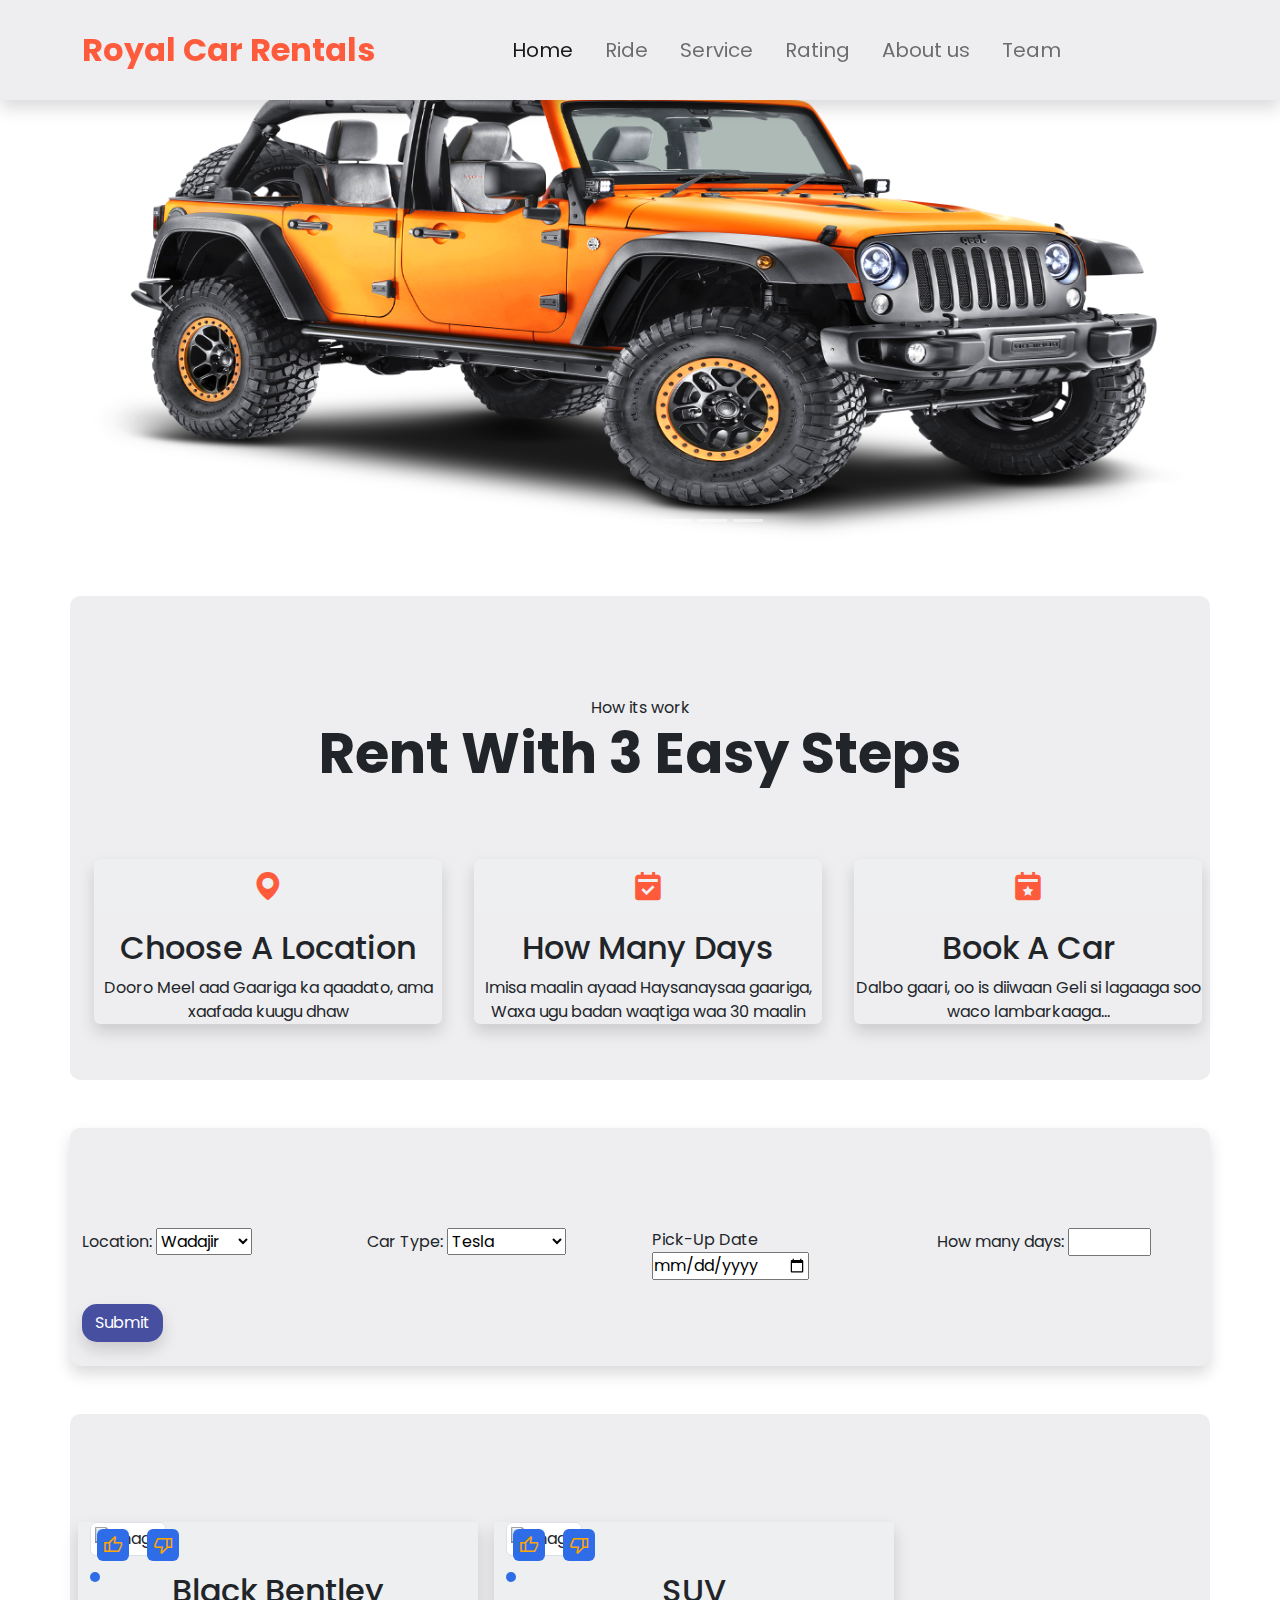
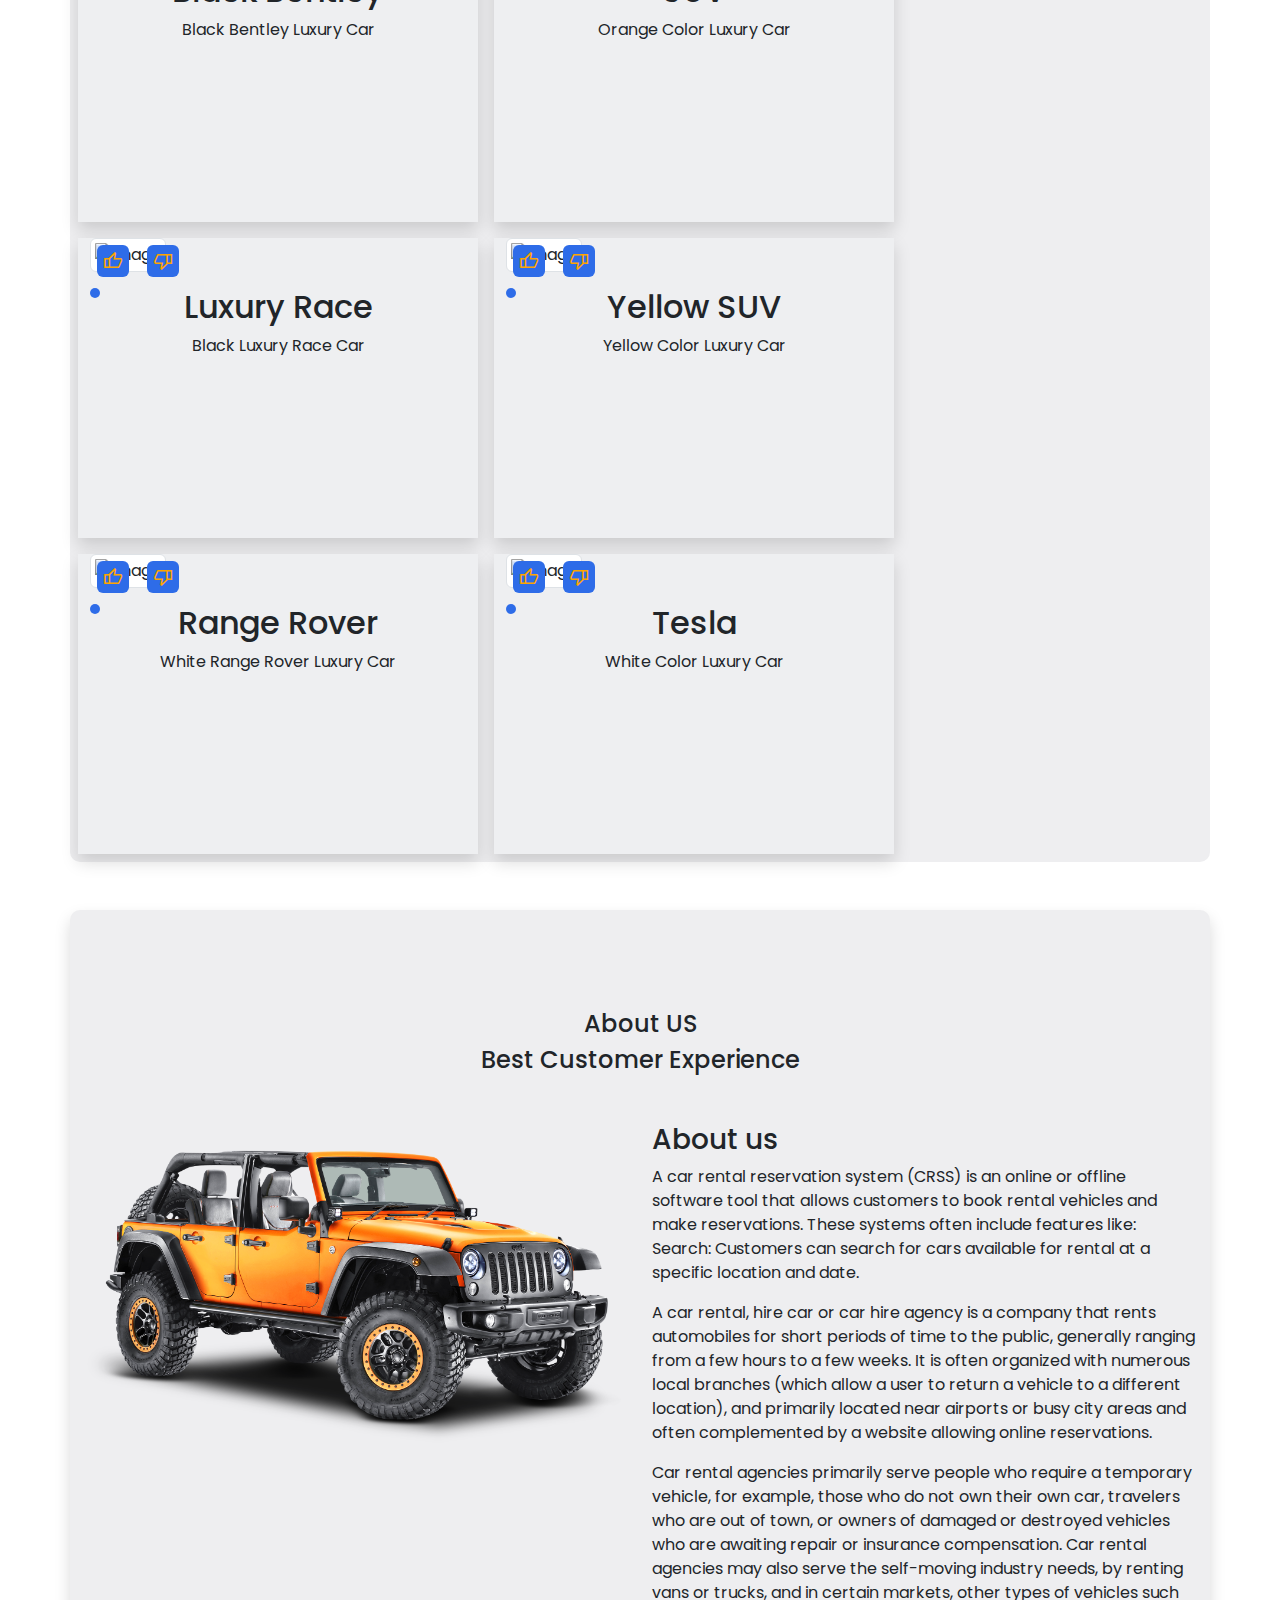
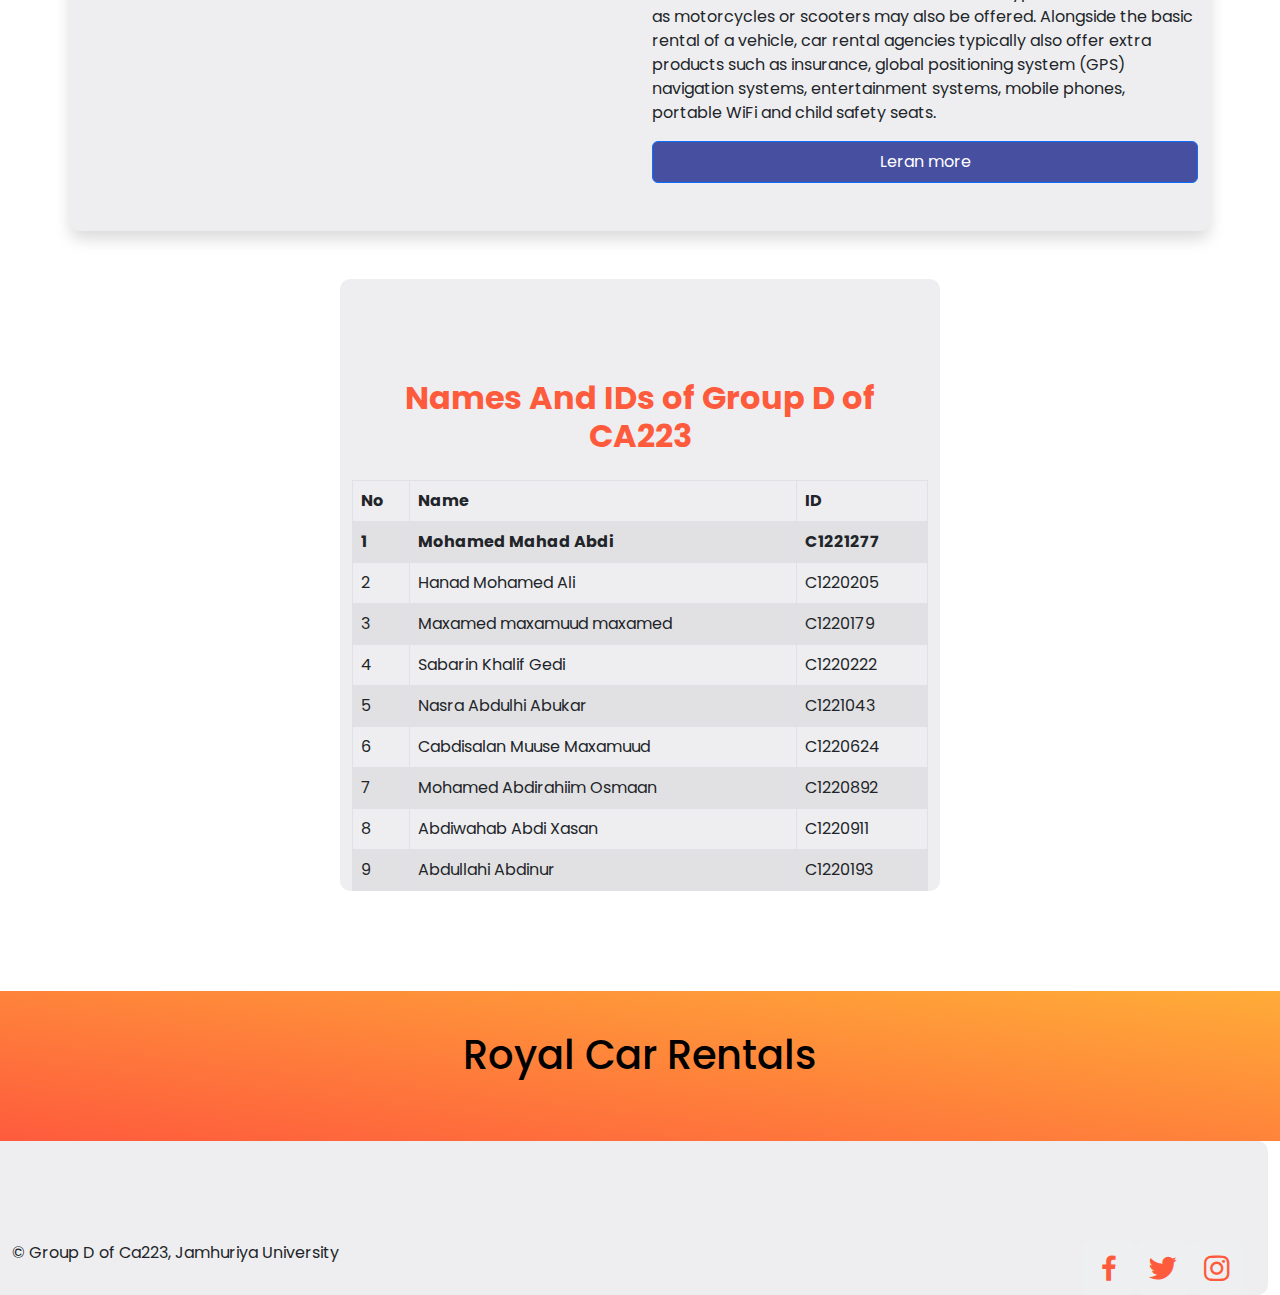
==== index.html @ be825ecb "Update index.html" ====
<!DOCTYPE html>
<html lang="en">
<head>
    <meta charset="UTF-8">
    <meta name="viewport" content="width=device-width, initial-scale=1.0">
    <link rel="stylesheet" href="bootstrap-5/css/bootstrap.min.css">
    <link rel="stylesheet"
    href="https://cdn.jsdelivr.net/npm/boxicons@latest/css/boxicons.min.css">
    <link rel="stylesheet" href="https://fonts.googleapis.com/css2?family=Material+Symbols+Outlined:opsz,wght,FILL,GRAD@20..48,100..700,0..1,-50..200" />

    <link rel="stylesheet" href="style.css">
    <script defer src="bootstrap-5/js/bootstrap.min.js"></script>
    
    <title>Car Rental</title>
 
</head>
<body>
    <!-- header -->
    <header>
    
   <!-- Navbar -->

    <nav class="navbar navbar-expand-lg bg-body-tertiary  fixed-top shadow header">
        <div class="container ">
            <!-- logo -->
          <a class="navbar-brand fs-2 logo1" href="index.html" style="font-weight:bolder;">Royal Car Rentals</a>
          <!-- Toggle Btn -->
          <button class="navbar-toggler shadow-none border-0" type="button" data-bs-toggle="offcanvas" data-bs-target="#offcanvasNavbar" aria-controls="offcanvasNavbar" aria-label="Toggle navigation">
            <span class="navbar-toggler-icon"></span>
          </button>
          <!-- Sidebar -->
          <div class="sidebar offcanvas offcanvas-end" tabindex="-1" id="offcanvasNavbar" aria-labelledby="offcanvasNavbarLabel">
            <!-- Sidebar Header -->
            <div class="offcanvas-header text-black border-bottom border-dark">
              <h5 class="offcanvas-title menue" id="offcanvasNavbarLabel">Menue</h5>
              <button type="button" class="btn-close" data-bs-dismiss="offcanvas" aria-label="Close"></button>
            </div>
            <!-- Sidebar Body -->
            <div class="offcanvas-body d-flex flex-column flex-lg-row  p-4 p-lg-0">
              <ul class="navbar-nav justify-content-center flex-grow-1 pe-3 align-item-center fs-5 navbar">
                <li class="nav-item mx-2">
                  <a class="nav-link active " aria-current="page" href="#home">Home</a>
                </li>
                <li class="nav-item mx-2">
                  <a class="nav-link" href="#ride">Ride</a>
                </li>
                <li class="nav-item mx-2">
                  <a class="nav-link" href="#service">Service</a>
                </li>
                <li class="nav-item mx-2">
                  <a class="nav-link" href="#rate">Rating</a>
                </li>
                <li class="nav-item mx-2">
                  <a class="nav-link" href="#about">About us</a>
                </li>
                <li class="nav-item mx-2">
                  <a class="nav-link" href="#team">Team</a>
                </li>
                
              </ul>
             
              
            </div>
          </div>
        </div>
      </nav>
      
    </header>

    <!-- Main section starts Here  -->

    <div class="container  mt-5 " id="home" style="margin-top: 110px;">
        <div id="carouselExampleIndicators" class="carousel slide" data-bs-ride="carousel">
            <div class="carousel-indicators">
              <button type="button" data-bs-target="#carouselExampleIndicators" data-bs-slide-to="0" class="active" aria-current="true" aria-label="Slide 1"></button>
              <button type="button" data-bs-target="#carouselExampleIndicators" data-bs-slide-to="1" aria-label="Slide 2"></button>
              <button type="button" data-bs-target="#carouselExampleIndicators" data-bs-slide-to="2" aria-label="Slide 3"></button>
              <button type="button" data-bs-target="#carouselExampleIndicators" data-bs-slide-to="3" aria-label="Slide 4"></button>
              <button type="button" data-bs-target="#carouselExampleIndicators" data-bs-slide-to="4" aria-label="Slide 5"></button>
              <button type="button" data-bs-target="#carouselExampleIndicators" data-bs-slide-to="5" aria-label="Slide 6"></button>
              <button type="button" data-bs-target="#carouselExampleIndicators" data-bs-slide-to="6" aria-label="Slide 7"></button>
            </div>
            <div class="carousel-inner">
              <div class="carousel-item active">
                <img src="about.png" class="d-block w-100 " alt="...">
              </div>
              <div class="carousel-item">
                <img src="https://images.unsplash.com/photo-1630378246381-c2f063b20084?q=80&w=2070&auto=format&fit=crop&ixlib=rb-4.0.3&ixid=M3wxMjA3fDB8MHxwaG90by1wYWdlfHx8fGVufDB8fHx8fA%3D%3D" class="d-block w-100 " alt="...">
              </div>
              <div class="carousel-item">
                <img src="https://images.pexels.com/photos/3972755/pexels-photo-3972755.jpeg?auto=compress&cs=tinysrgb&w=1260&h=750&dpr=1" class="d-block w-100" alt="...">
              </div>
              <div class="carousel-item">
                <img src="
                https://images.unsplash.com/photo-1526994656239-04ad14afd097?q=80&w=2057&auto=format&fit=crop&ixlib=rb-4.0.3&ixid=M3wxMjA3fDB8MHxwaG90by1wYWdlfHx8fGVufDB8fHx8fA%3D%3D" class="d-block w-100" alt="...">
              </div>
              <div class="carousel-item">
                <img src="
                https://images.pexels.com/photos/8641225/pexels-photo-8641225.jpeg?auto=compress&cs=tinysrgb&w=1260&h=750&dpr=1" class="d-block w-100" alt="...">
              </div>
              <div class="carousel-item">
                <img src="https://images.pexels.com/photos/116675/pexels-photo-116675.jpeg?auto=compress&cs=tinysrgb&w=1260&h=750&dpr=1" class="d-block w-100" alt="...">
              </div>
              <div class="carousel-item">
                <img src="https://images.pexels.com/photos/10566940/pexels-photo-10566940.jpeg?auto=compress&cs=tinysrgb&w=1260&h=750&dpr=1
                " class="d-block w-100" alt="...">
              </div>
            </div>
            <button class="carousel-control-prev" type="button" data-bs-target="#carouselExampleIndicators" data-bs-slide="prev">
              <span class="carousel-control-prev-icon" aria-hidden="true"></span>
              <span class="visually-hidden">Previous</span>
            </button>
            <button class="carousel-control-next" type="button" data-bs-target="#carouselExampleIndicators" data-bs-slide="next">
              <span class="carousel-control-next-icon" aria-hidden="true"></span>
              <span class="visually-hidden">Next</span>
            </button>
          </div>
    </div>

    <!-- info about renting  -->

    <div class="container container1 mt-5" id="ride">
    
        <div class="text-center"  >
            <span>How its work</span>
            <h1 class="fw-bold display-4">Rent With 3 Easy Steps</h1>
        </div>
        <div class="row mt-5 justify-content-center">
        
            <div class="box col-12 col-sm-12 col-lg-4 mb-4 p-3 ">
                <div class="small-box w-100 rounded shadow m-2">
                <i class='bx bxs-map d-flex justify-content-center mb-3 '></i>
                <h2 class="text-center">Choose A Location</h2>
                <p class="text-center">Dooro Meel aad Gaariga ka qaadato, ama xaafada kuugu dhaw</p>
            </div>
            </div>
    
            <div class="box col-12 col-sm-12 col-lg-4 mb-4 p-3 ">
                <div class="small-box w-100 rounded shadow m-2">
                <i class='bx bxs-calendar-check d-flex justify-content-center mb-3' ></i>
                <h2 class="text-center">How Many Days</h2>
                <p class="text-center">Imisa maalin ayaad Haysanaysaa gaariga, Waxa ugu badan waqtiga waa 30 maalin</p>
            </div>
            </div>
    
            <div class="box col-12 col-sm-12 col-lg-4 mb-4 p-3 ">
                <div class="small-box w-100  rounded shadow m-2">
                <i class='bx bxs-calendar-star d-flex justify-content-center mb-3' ></i>
                <h2 class="text-center">Book A Car</h2>
                <p class="text-center">Dalbo gaari, oo is diiwaan Geli si lagaaga  soo waco lambarkaaga...</p>
            </div>
            </div>
        
    </div>
    </div>
    

    
    <!-- Car renting form  -->
    <div class="container container1 mt-5 shadow" id="service">
        <form id="rentingForm" action="">
          <div class="row">
            <div class="input-box col-12 col-sm-6 col-lg-3">
              <label for="address">Location:</label>
              <select id="address" name="address">
                <option value="Wadajir">Wadajir</option>
                <option value="Km4">Km4</option>
                <option value="Hodan">Hodan</option>
                <option value="Airport">Airport</option>
                <option value="Ceelasha">Ceelasha</option>
              </select>
            </div>
            <div class="input-box col-12 col-sm-6 col-lg-3">
              <label for="cars">Car Type:</label>
              <select id="cars" name="cars">
                <option value="Tesla">Tesla</option>
                <option value="Lamborghini">Lamborghini</option>
                <option value="Bentley">Bentley</option>
                <option value="Ferrari">Ferrari</option>
                <option value="Noha">Noha</option>
              </select>
            </div>
            <div class="input-box col-12 col-sm-6 col-lg-3">
              <span>Pick-Up Date</span>
              <input type="date" id="pickup-date" name="pickup-date" required>
            </div>
            <div class="input-box col-12 col-sm-6 col-lg-3">
              <span>How many days: </span>
              <input type="number" id="quantity" name="quantity" min="1" max="30" step="1" pattern="\d+">
            </div>
          </div>
          <input type="submit" value="Submit" class="btn btn2 mt-4 mb-4 ms-auto shadow ">
          <p id="result" class="text-success" style="font-weight: bold;"></p>
        </form>
      </div>




      <!-- Rating Section starts Here !!  -->

      <div class="container container1 mt-5" id="rate">
        <div class="row">
          <div class="col-12 col-sm-12 col-lg-4 shadow m-2" style="background-color: #eeeff1;; width: 400px; height: 300px;">
            <div class="custom-box">
                <div class="position-absolute">
                <button class="btn btn4 material-symbols-outlined like" style="background-color:#2e6ce8; color: orange; font-size: 20px; padding: 5px;" id="like"> thumb_up</button>
                <button class="btn btn5 material-symbols-outlined  unlike" style="background-color:#2e6ce8; color: orange; font-size: 20px; padding: 5px;" id="unlike">thumb_down</button>
                </div>
              <img src="https://images.unsplash.com/photo-1630378246381-c2f063b20084?q=80&w=2070&auto=format&fit=crop&ixlib=rb-4.0.3&ixid=M3wxMjA3fDB8MHxwaG90by1wYWdlfHx8fGVufDB8fHx8fA%3D%3D" alt="Image" class="img-thumbnail" style="width: 100%; height: 200px">
              <div class="custom-box-content">
                <i class='position-absolute rounded countLabel' id="countLabel" style="background-color: #2e6ce8; color: white;  font-weight: 500; padding: 5px;"></i>
                <h4 class="text-center mt-3 fs-2">Black Bentley</h4>
                <p class="text-center">Black Bentley Luxury Car</p>
              </div>
              
            </div>
          </div>
          
          <div class="col-12 col-sm-12 col-lg-4 shadow m-2" style="background-color: #eeeff1;; width: 400px; height: 300px;">
            <div class="custom-box">
                <div class="position-absolute">
                    <button class="btn btn4 material-symbols-outlined like" style="background-color:#2e6ce8; color: orange; font-size: 20px; padding: 5px;" id="like"> thumb_up</button>
                    <button class="btn btn5 material-symbols-outlined unlike " style="background-color:#2e6ce8; color: orange; font-size: 20px; padding: 5px;" id="unlike">thumb_down</button>
                    </div>
                  <img src="https://images.unsplash.com/photo-1526994656239-04ad14afd097?q=80&w=2057&auto=format&fit=crop&ixlib=rb-4.0.3&ixid=M3wxMjA3fDB8MHxwaG90by1wYWdlfHx8fGVufDB8fHx8fA%3D%3D" alt="Image" class="img-thumbnail" style="width: 100%; height: 200px">
                  <div class="custom-box-content">
                    <i class='position-absolute rounded countLabel' id="countLabel" style="background-color: #2e6ce8; color: white;  font-weight: 500; padding: 5px;"></i>
                <h4 class="text-center mt-3 fs-2">SUV</h4>
                <p class="text-center">Orange Color Luxury Car</p>
              </div>
              
            </div>
          </div>
          
          <div class="col-12 col-sm-12 col-lg-4 shadow m-2" style="background-color: #eeeff1;; width: 400px; height: 300px;">
            <div class="custom-box">
                <div class="position-absolute">
                    <button class="btn btn4 material-symbols-outlined like" style="background-color:#2e6ce8; color: orange; font-size: 20px; padding: 5px;" id="like"> thumb_up</button>
                    <button class="btn btn5 material-symbols-outlined  unlike" style="background-color:#2e6ce8; color: orange; font-size: 20px; padding: 5px;" id="unlike">thumb_down</button>
                    </div>
                  <img src="https://images.unsplash.com/photo-1551214645-971c65f066b1?q=80&w=2010&auto=format&fit=crop&ixlib=rb-4.0.3&ixid=M3wxMjA3fDB8MHxwaG90by1wYWdlfHx8fGVufDB8fHx8fA%3D%3D" alt="Image" class="img-thumbnail" style="width: 100%; height: 200px">
                  <div class="custom-box-content">
                    <i class='position-absolute rounded countLabel' id="countLabel" style="background-color: #2e6ce8; color: white;  font-weight: 500; padding: 5px;"></i>
                <h4 class="text-center mt-3 fs-2">Luxury Race </h4>
                <p class="text-center">Black Luxury Race Car</p>
              </div>
              
            </div>
          </div>
          
          <div class="col-12 col-sm-12 col-lg-4 shadow m-2" style="background-color: #eeeff1;; width: 400px; height: 300px;">
            <div class="custom-box">
                <div class="position-absolute">
                    <button class="btn btn4 material-symbols-outlined like" style="background-color:#2e6ce8; color: orange; font-size: 20px; padding: 5px;" id="like"> thumb_up</button>
                    <button class="btn btn5 material-symbols-outlined  unlike" style="background-color:#2e6ce8; color: orange; font-size: 20px; padding: 5px;" id="unlike">thumb_down</button>
                    </div>
                  <img src="https://images.pexels.com/photos/10566940/pexels-photo-10566940.jpeg?auto=compress&cs=tinysrgb&w=1260&h=750&dpr=1" alt="Image" class="img-thumbnail" style="width: 100%; height: 200px">
                  <div class="custom-box-content">
                    <i class='position-absolute rounded countLabel' id="countLabel" style="background-color: #2e6ce8; color: white;  font-weight: 500; padding: 5px;"></i>
                <h4 class="text-center mt-3 fs-2">Yellow SUV</h4>
                <p class="text-center">Yellow Color Luxury Car</p>
              </div>
              
            </div>
          </div>
          
          <div class="col-12 col-sm-12 col-lg-4 shadow m-2" style="background-color: #eeeff1;; width: 400px; height: 300px;">
            <div class="custom-box">
                <div class="position-absolute">
                    <button class="btn btn4 material-symbols-outlined like" style="background-color:#2e6ce8; color: orange; font-size: 20px; padding: 5px;" id="like"> thumb_up</button>
                    <button class="btn btn5 material-symbols-outlined  unlike" style="background-color:#2e6ce8; color: orange; font-size: 20px; padding: 5px;" id="unlike">thumb_down</button>
                    </div>
                  <img src="https://images.unsplash.com/photo-1555941543-638fbc21f131?q=80&w=2070&auto=format&fit=crop&ixlib=rb-4.0.3&ixid=M3wxMjA3fDB8MHxwaG90by1wYWdlfHx8fGVufDB8fHx8fA%3D%3D" alt="Image" class="img-thumbnail" style="width: 100%; height: 200px">
                  <div class="custom-box-content">
                    <i class='position-absolute rounded countLabel' id="countLabel" style="background-color: #2e6ce8; color: white;  font-weight: 500; padding: 5px;"></i>
                <h4 class="text-center mt-3 fs-2">Range Rover</h4>
                <p class="text-center">White Range Rover Luxury Car</p>
              </div>
              
            </div>
          </div>
          
          <div class="col-12 col-sm-12 col-lg-4 shadow m-2" style="background-color: #eeeff1;; width: 400px; height: 300px;">
            <div class="custom-box">
                <div class="position-absolute">
                    <button class="btn btn4 material-symbols-outlined like" style="background-color:#2e6ce8; color: orange; font-size: 20px; padding: 5px;" id="like"> thumb_up</button>
                    <button class="btn btn5 material-symbols-outlined  unlike" style="background-color:#2e6ce8; color: orange; font-size: 20px; padding: 5px;" id="unlike">thumb_down</button>
                    </div>
                  <img src="https://images.unsplash.com/photo-1617788138017-80ad40651399?q=80&w=2070&auto=format&fit=crop&ixlib=rb-4.0.3&ixid=M3wxMjA3fDB8MHxwaG90by1wYWdlfHx8fGVufDB8fHx8fA%3D%3D" alt="Image" class="img-thumbnail" style="width: 100%; height: 200px">
                  <div class="custom-box-content">
                    <i class='position-absolute rounded countLabel' id="countLabel" style="background-color: #2e6ce8; color: white;  font-weight: 500; padding: 5px;"></i>
                <h4 class="text-center mt-3 fs-2">Tesla</h4>
                <p class="text-center">White Color Luxury Car</p>
              </div>
              
            </div>
          </div>
          
             
          <!-- Add more boxes here as needed -->
        </div>
      </div>





      <!-- About us Royal company info starts here  -->

      <div class="container container1 shadow pb-5 mt-5" id="about">
        <div class="custom-box">
            <h4 class="h4 d-flex justify-content-center">About US</h4>
            <h4 class="h4big d-flex justify-content-center mb-5">Best Customer Experience</h4>
            <div class="row mt-5">
                <div class="col-12 col-sm-6 col-lg-6">
                    <img src="about.png" alt="" class="img-fluid">
    
    
                </div>
                <div class="col-12 col-lg-6 col-sm-6">
                    <h3 class="h3">About us </h3>
                    <p>A car rental reservation system (CRSS) is an online or offline software tool that allows customers to book rental vehicles and make reservations. These systems often include features like: Search: Customers can search for cars available for rental at a specific location and date.</p>
                    <p>A car rental, hire car or car hire agency is a company that rents automobiles for short periods of time to the public, generally ranging from a few hours to a few weeks. It is often organized with numerous local branches (which allow a user to return a vehicle to a different location), and primarily located near airports or busy city areas and often complemented by a website allowing online reservations.</p>
                    <p>Car rental agencies primarily serve people who require a temporary vehicle, for example, those who do not own their own car, travelers who are out of town, or owners of damaged or destroyed vehicles who are awaiting repair or insurance compensation. Car rental agencies may also serve the self-moving industry needs, by renting vans or trucks, and in certain markets, other types of vehicles such as motorcycles or scooters may also be offered.
                        
                        Alongside the basic rental of a vehicle, car rental agencies typically also offer extra products such as insurance, global positioning system (GPS) navigation systems, entertainment systems, mobile phones, portable WiFi and child safety seats.</p>
                    
                    <a href="#home" class="nav-link btn btn-primary py-2 px-1 learnMore" >Leran more</a>
    
                </div>
            </div>
        </div>
       </div>






  <!-- Group D info Starts Here  -->

  <div class="container table-container mt-5 container1" id="team">
    <h2 class="text-center mb-4 h2">Names And IDs of Group D of CA223</h2>
    <table class="table table-bordered table-striped">
      <thead>
        <tr>
          <th>No</th>
          <th>Name</th>
          <th>ID</th>
        </tr>
      </thead>
      <tbody>
        <tr class="leader">
          <td>1</td>
          <td >Mohamed Mahad Abdi</td>
          <td >C1221277</td>
        </tr>
        <tr>
          <td>2</td>
          <td>Hanad Mohamed Ali </td>
          <td>C1220205</td>
        </tr>
        <tr>
          <td>3</td>
          <td>Maxamed maxamuud maxamed</td>
          <td>C1220179</td>
        </tr>
        <tr>
          <td>4</td>
          <td>Sabarin Khalif Gedi </td>
          <td>C1220222</td>
        </tr>
        <tr>
          <td>5</td>
          <td>Nasra Abdulhi Abukar </td>
          <td>C1221043</td>
        </tr>
        <tr>
          <td>6</td>
          <td>Cabdisalan Muuse Maxamuud </td>
          <td>C1220624</td>
        </tr>
        <tr>
          <td>7</td>
          <td>Mohamed Abdirahiim Osmaan </td>
          <td>C1220892</td>
        </tr>
        <tr>
          <td>8</td>
          <td>Abdiwahab Abdi Xasan </td>
          <td>C1220911</td>
        </tr>
        <tr>
          <td>9</td>
          <td>Abdullahi Abdinur</td>
          <td>C1220193</td>
        </tr>
      </tbody>
    </table>
  </div>






  
        <!-- NewsLetter -->
        <section class="container-fluid newsletter col-12 col-sm-12 col-lg-12">
            <h1 class="h1 text-center text-black">Royal Car Rentals</h1>
        
          </section>
          <div class="copyright container-fluid container1 row">
            <p class="col-6 col-lg-6 col-sm-6"> &copy  Group D of Ca223, Jamhuriya University</p>
            <div class="social d-flex justify-content-end col-6 col-lg-6 col-sm-6">
                <a href="#"><i class='bx bxl-facebook socialIcon'></i></a>
                <a href="#"><i class='bx bxl-twitter socialIcon'></i></a>
                <a href="#"><i class='bx bxl-instagram socialIcon'></i></a>
            </div>
          </div>

      <!-- External Javascript Starts Here  -->

      <script defer src="script.js"></script>



</body>
</html>
---- style.css ----
/* google fonts */
@import url('https://fonts.googleapis.com/css2?family=Poppins:ital,wght@0,200;0,300;1,200;1,400&display=swap');
*{
    margin: 0;
    padding: 0;
    box-sizing: border-box;
    scroll-padding-top: 2rem;
    scroll-behavior: smooth;
    list-style: none;
    text-decoration: none;
    font-family: 'Poppins', sans-serif;
}
:root{
    --main-color:#fe5b3d;
    --second-color:#ffac38;
    --text-color:#444;
    --gradient:linear-gradient( #fe5b3d, #ffac38);
}
/* custom scroll bar */
html::-webkit-scrollbar{
    width: 0.5rem;
}
html::-webkit-scrollbar-track{
    background-color: transparent;
}
html::-webkit-scrollbar-thumb{
    background:var(--main-color);
    border-radius: 5rem;
}

.header {
    background: #eeeef0;
    height: 100px;
}
.custom-image{
    width: 50px;
            
}
.nav-link::after{
    content: "";
    width: 0;
    height: 3px;
    background: var(--gradient);
    position: absolute;
    bottom: -4px;
    left: 0;
    transition: 0.5s;
}
.nav-link:hover{
    background-color: var(--second-color);
    border-radius: 7px;
    transition: 1s;
}
.title {
    color: var(--text-color);
    text-decoration: solid;
    

}
.logo1, .menue{
    color: var(--main-color);
}
.login,.btn1{
    background-color:  #eeeef0;

}
.login:hover {
    background-color: var(--second-color);
    transition: 1s;

}
.btn2:hover {
    background-color: var(--main-color);
    color: white;
    font-weight: 700;
    transition: 0.4s;
    border: #474fa0 3.5px solid;



}
.btn2 {
    background-color: #474fa0;
    color: white;
    border-radius: 15px;
}
.btn1 {
    background-color: var(--second-color);
}
.btn3 {
    background-color: #474fa0;
    color: white;
    border-radius: 15px;
}
.btn3:hover{
    background-color: #474fa0;
    color: white;
    font-weight: 700;
    border: var(--main-color) 3px solid;
    transition: 0.3s;
}
.d-block {
    height:500px;
    width: 100%;
}

.container1 {
    background-color:#eeeef0;
 
    border-radius: 10px;
    padding-top: 100px;
}
.bx{
    font-size: 34px;
    padding: 10px;
    background: #eeeff1;
    border-radius: 0.5rem;
    color: var(--main-color);
}

.countLabel {
    background-color: #474fa0;
}

.like:hover{
    font-weight: 800;
    transition: 0.3s;
    font-size: 30px;
    margin-bottom: 3px;
    margin-left: 4px;

}
.like, .unlike {
    background-color: #474fa0;
    color: var(--main-color);
    margin: 7px;
}

.unlike:hover{
    font-weight: 800;
    transition: 0.3s;
    font-size: 30px;
    margin-bottom: 3px;
    margin-left: 4px;
}


.container2 {
    margin:200px;
    size: 500px;
}

.learnMore {
    background-color: #474fa0;
    color: white;
}
.learnMore:hover{
    font-weight: bold;
    color: white;
    background-color: var(--main-color);
}



.newsletter{
    background: linear-gradient(to top right, #fe5b3d, #ffac38);
    height: 150px;
}

.h1{
    margin-top: 100px;
    padding-top: 40px;
}



table {
    margin-top: 20px;
  }
  table tr:hover{
      background-color: orange;
      color: white;
  }
  table th:hover{
      background-color: orange;
      color: white;
  }

  th {
    background-color: #f8f9fa;
    font-weight: bold;
  }

  td {
    background-color: #ffffff;
  }

  .table-container {
    max-width: 600px;
    margin: 0 auto;
  }

  .socialIcon:hover {
    background-color: var(--text-color);
  }

  .leader {
    font-weight: bold;
  }
  .h2{
    color: var(--main-color);
    font-weight: bolder;
  }
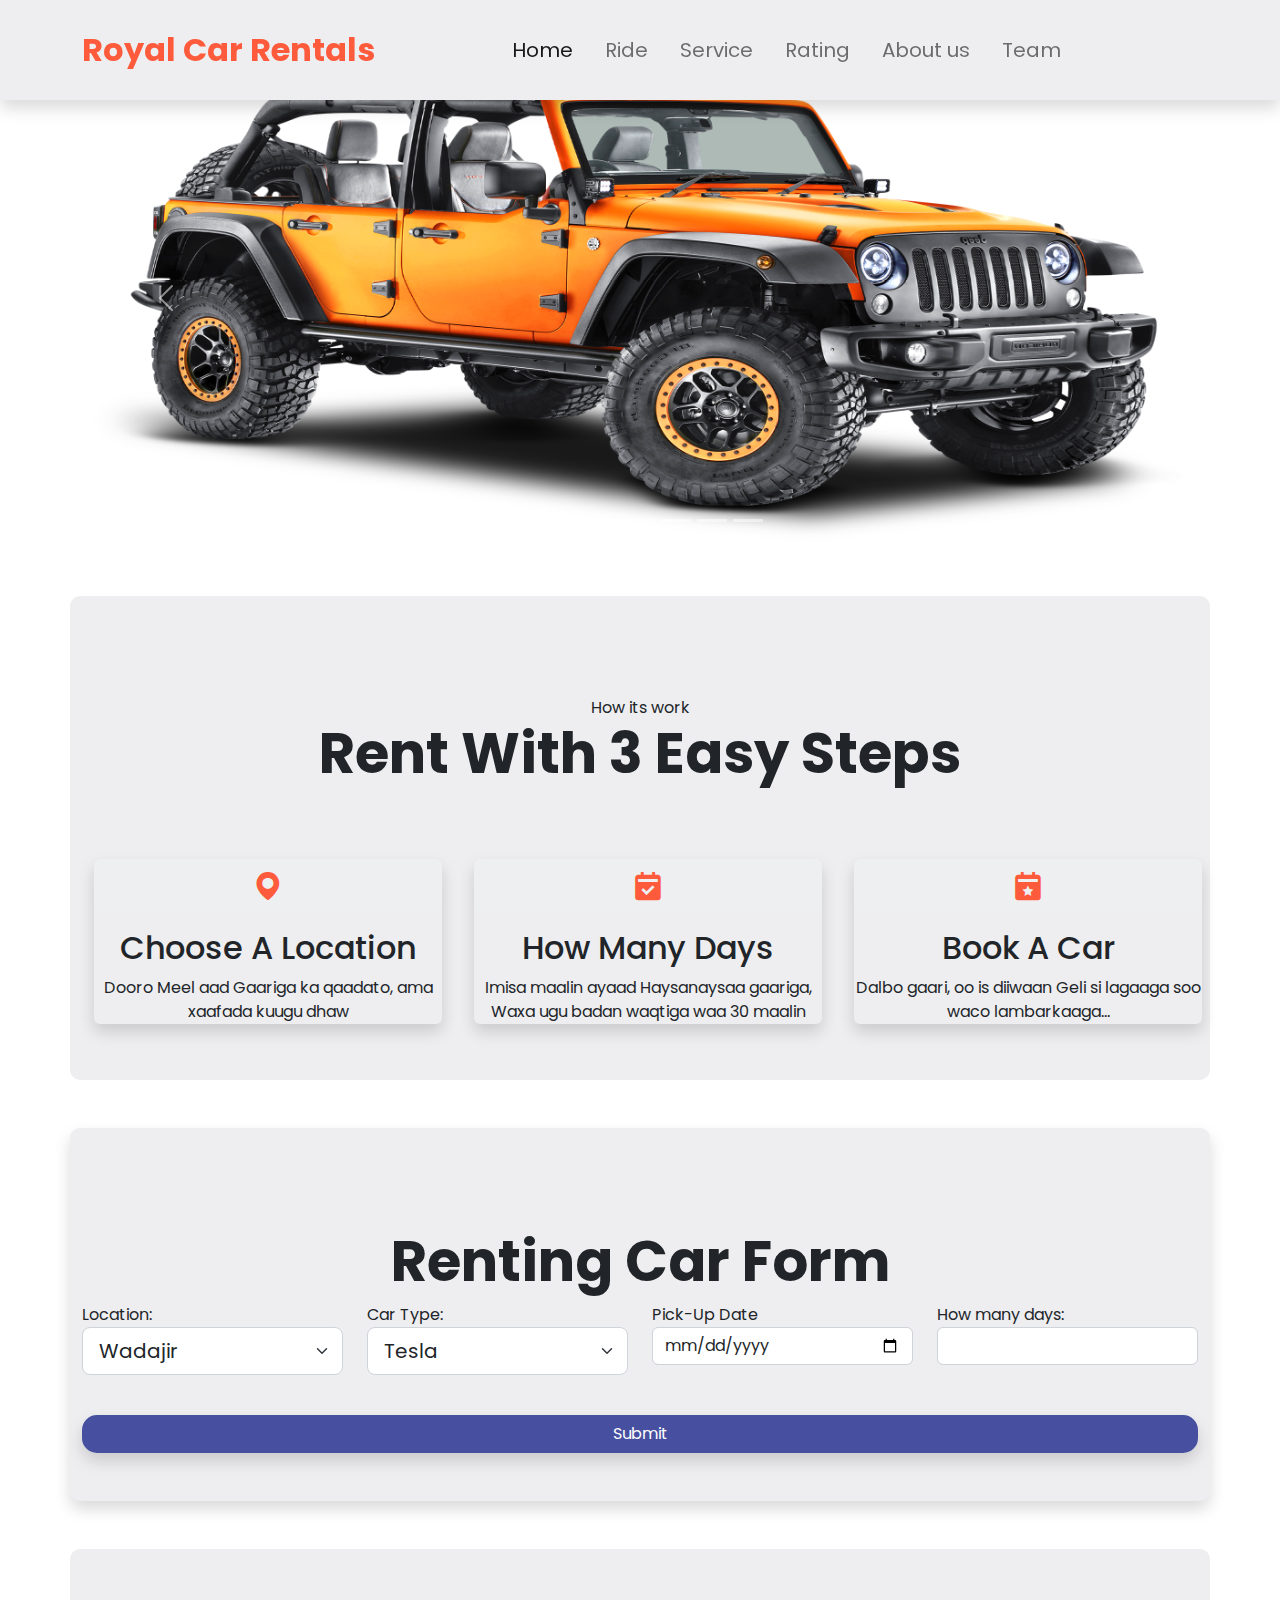
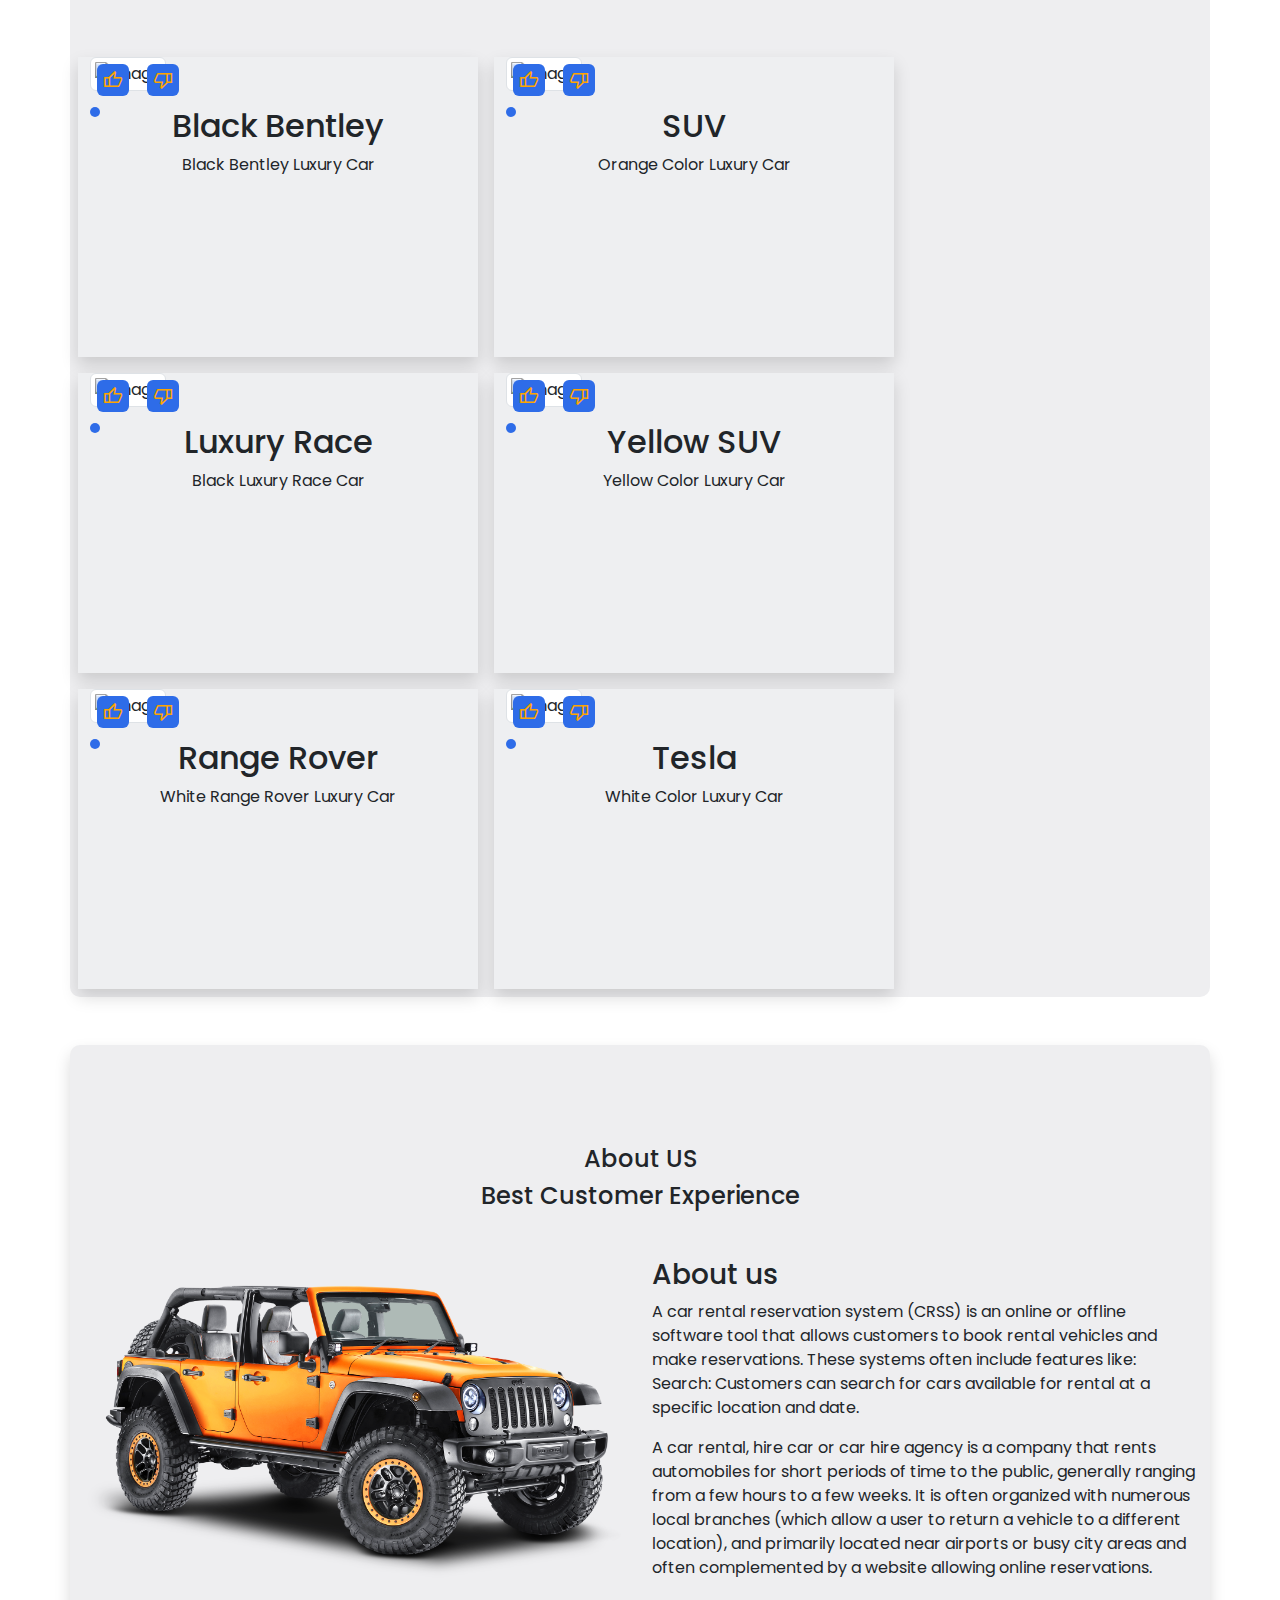
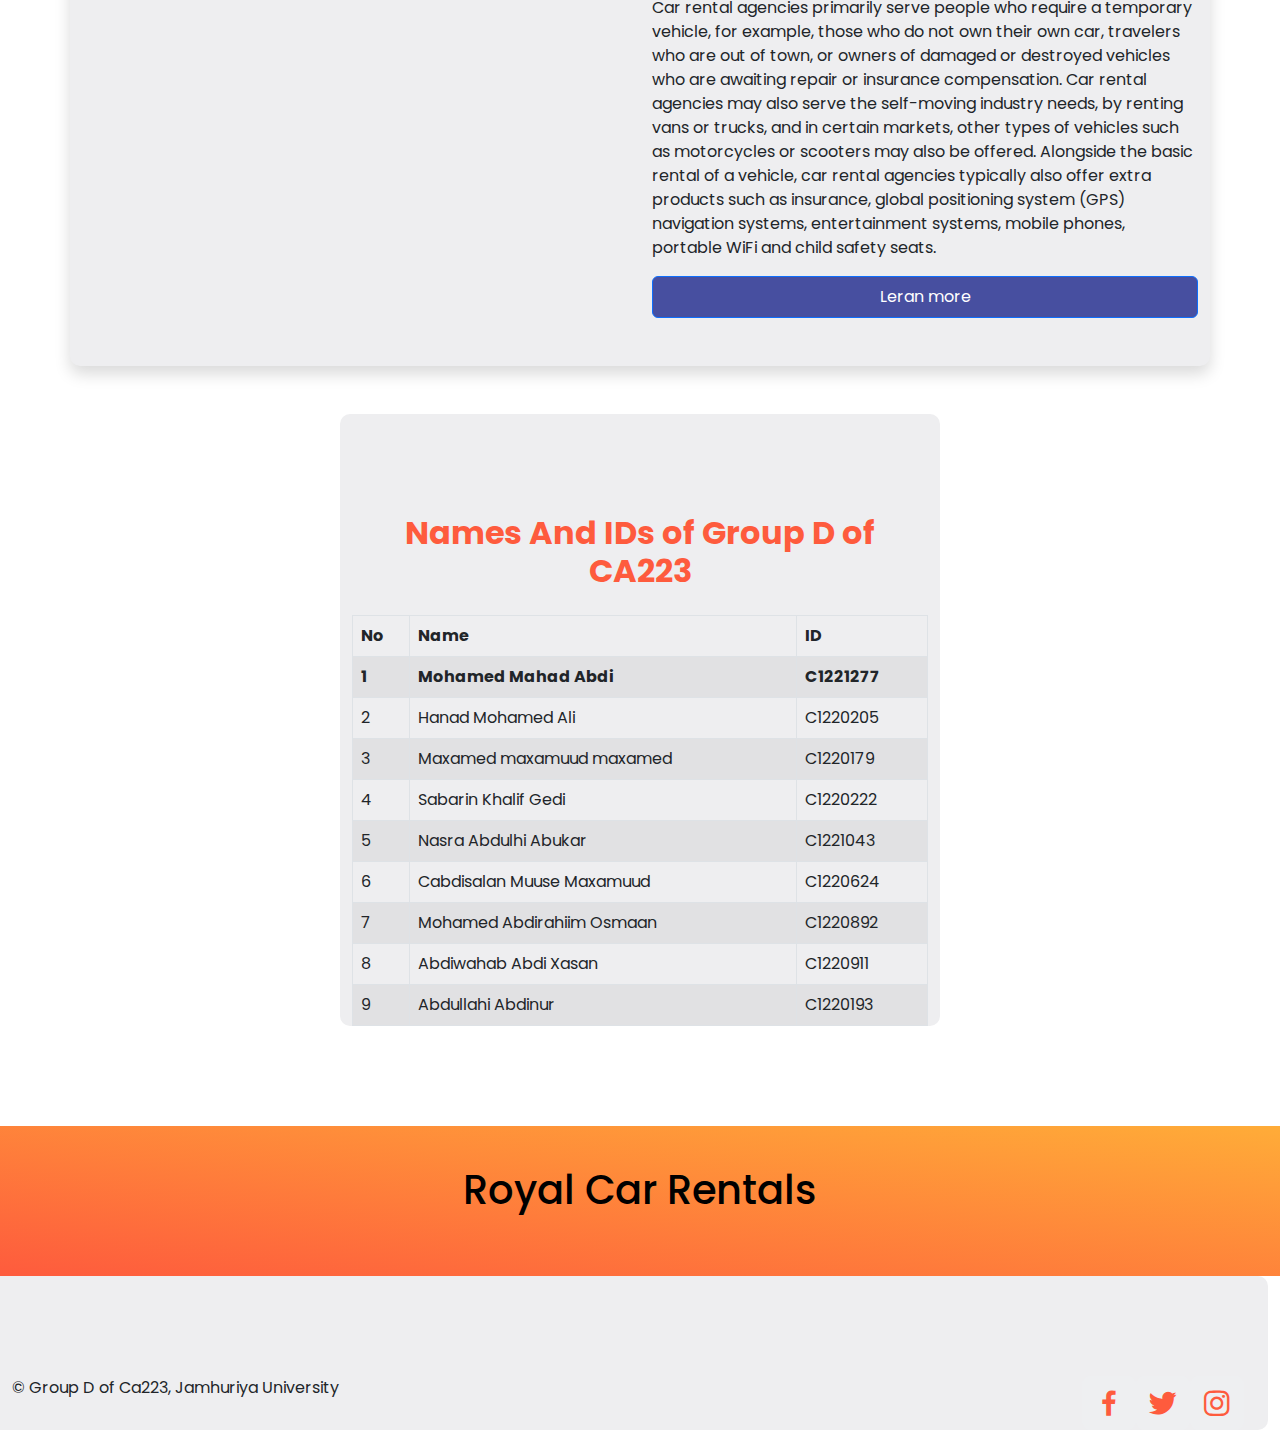
==== commit f36876e4: "Update index.html" ====
--- a/index.html
+++ b/index.html
@@ -158,11 +158,12 @@
     
     <!-- Car renting form  -->
     <div class="container container1 mt-5 shadow" id="service">
+      <h1 class="fw-bold display-4 text-center">Renting Car Form</h1>
         <form id="rentingForm" action="">
           <div class="row">
             <div class="input-box col-12 col-sm-6 col-lg-3">
               <label for="address">Location:</label>
-              <select id="address" name="address">
+              <select id="address" name="address" class="form-select form-select-lg mb-3">
                 <option value="Wadajir">Wadajir</option>
                 <option value="Km4">Km4</option>
                 <option value="Hodan">Hodan</option>
@@ -172,7 +173,7 @@
             </div>
             <div class="input-box col-12 col-sm-6 col-lg-3">
               <label for="cars">Car Type:</label>
-              <select id="cars" name="cars">
+              <select id="cars" name="cars" class="form-select form-select-lg mb-3">
                 <option value="Tesla">Tesla</option>
                 <option value="Lamborghini">Lamborghini</option>
                 <option value="Bentley">Bentley</option>
@@ -182,18 +183,17 @@
             </div>
             <div class="input-box col-12 col-sm-6 col-lg-3">
               <span>Pick-Up Date</span>
-              <input type="date" id="pickup-date" name="pickup-date" required>
+              <input type="date" id="pickup-date" name="pickup-date" class="form-control mb-3" required>
             </div>
             <div class="input-box col-12 col-sm-6 col-lg-3">
               <span>How many days: </span>
-              <input type="number" id="quantity" name="quantity" min="1" max="30" step="1" pattern="\d+">
-            </div>
-          </div>
-          <input type="submit" value="Submit" class="btn btn2 mt-4 mb-4 ms-auto shadow ">
+              <input type="number" class="form-control mb-3" id="quantity" name="quantity" min="1" max="30" step="1" pattern="\d+" required>
+            </div>
+          </div>
+          <input type="submit" value="Submit" class="btn btn2 mt-4 mb-5 ms-auto shadow w-100">
           <p id="result" class="text-success" style="font-weight: bold;"></p>
         </form>
       </div>
-
 
 
 
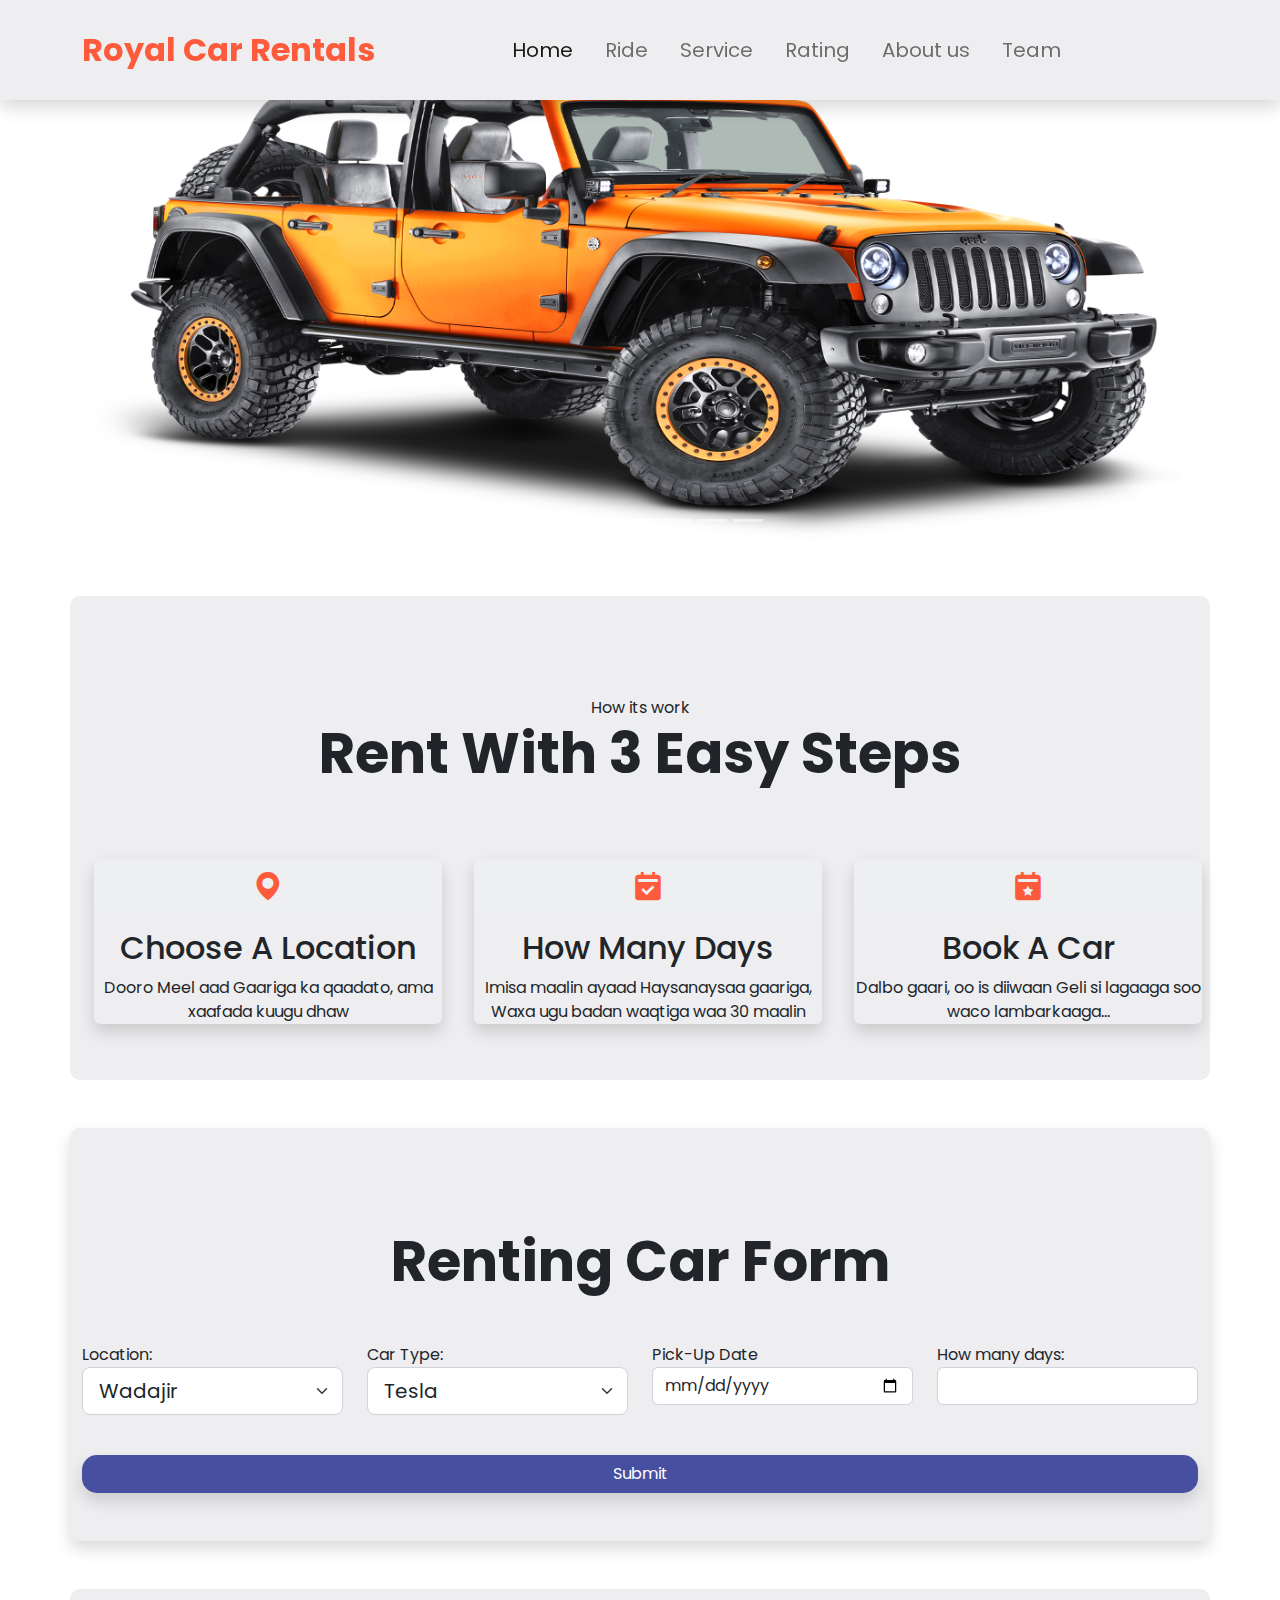
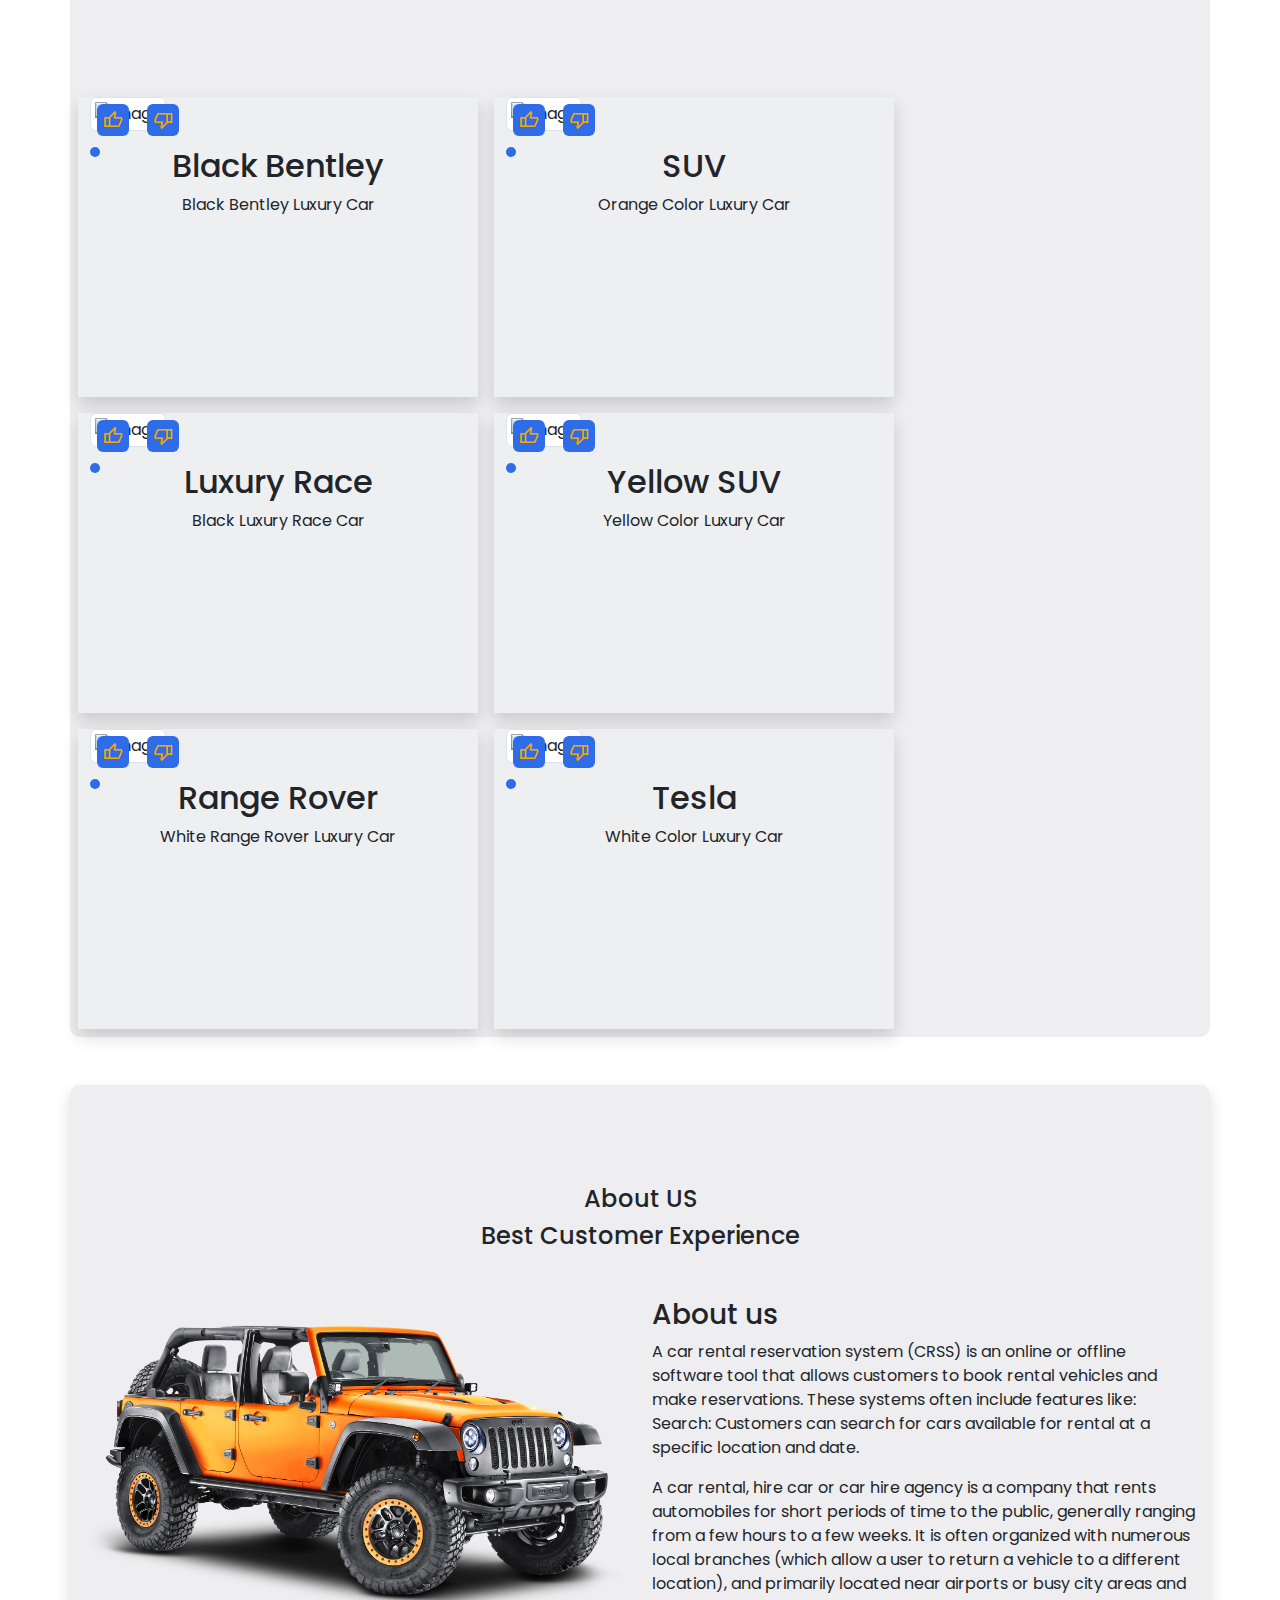
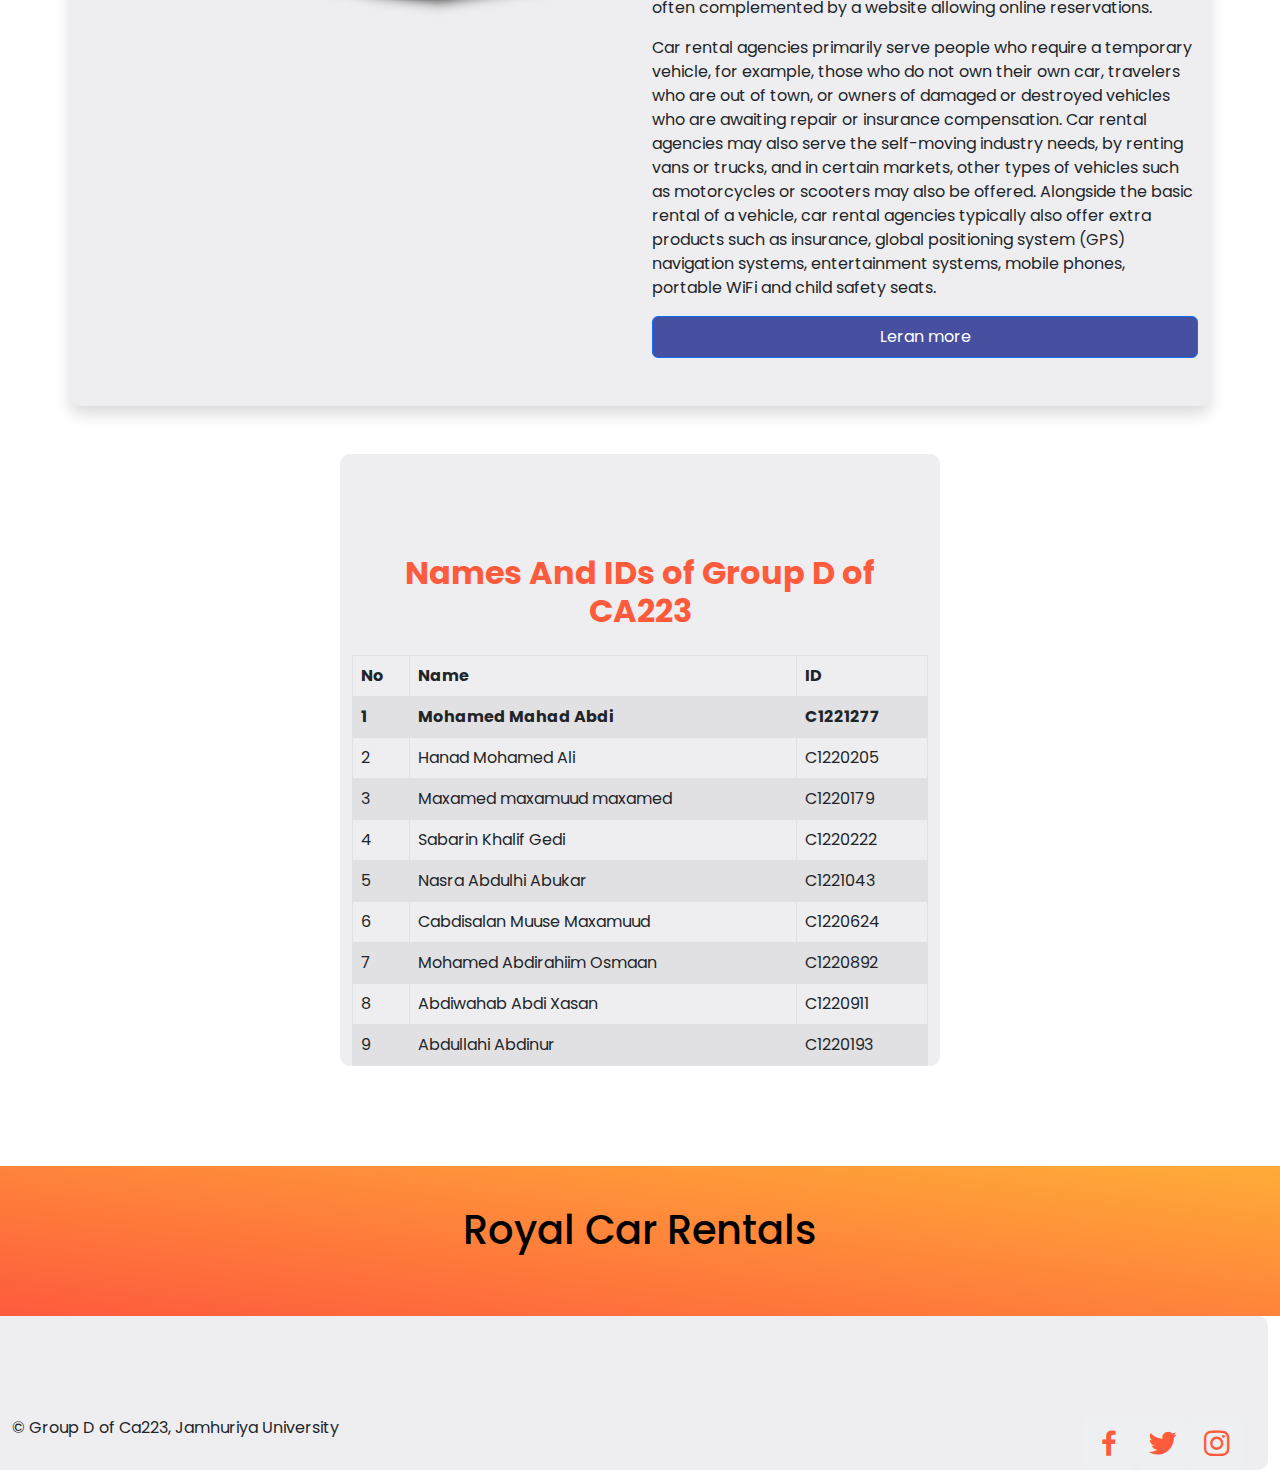
==== commit 81c06750: "Update index.html" ====
--- a/index.html
+++ b/index.html
@@ -158,7 +158,7 @@
     
     <!-- Car renting form  -->
     <div class="container container1 mt-5 shadow" id="service">
-      <h1 class="fw-bold display-4 text-center">Renting Car Form</h1>
+      <h1 class="fw-bold display-4 text-center mb-5">Renting Car Form</h1>
         <form id="rentingForm" action="">
           <div class="row">
             <div class="input-box col-12 col-sm-6 col-lg-3">
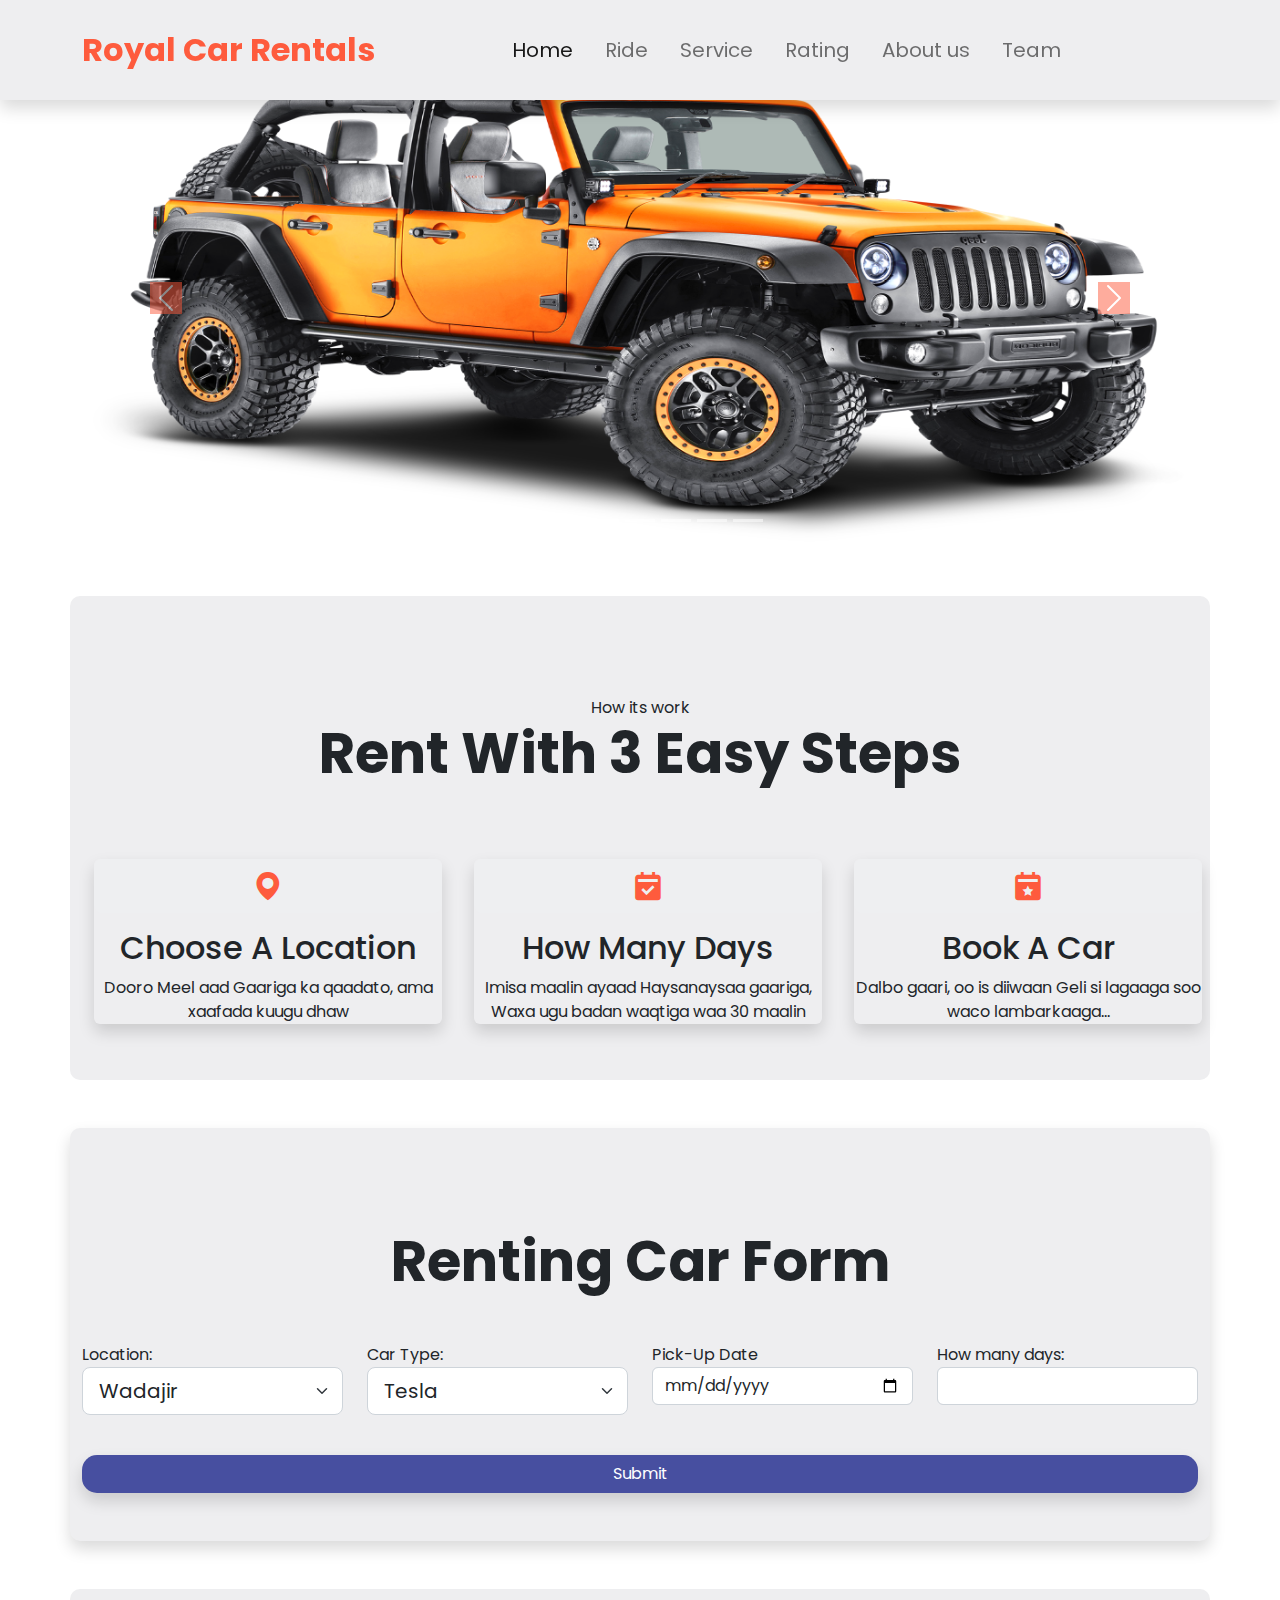
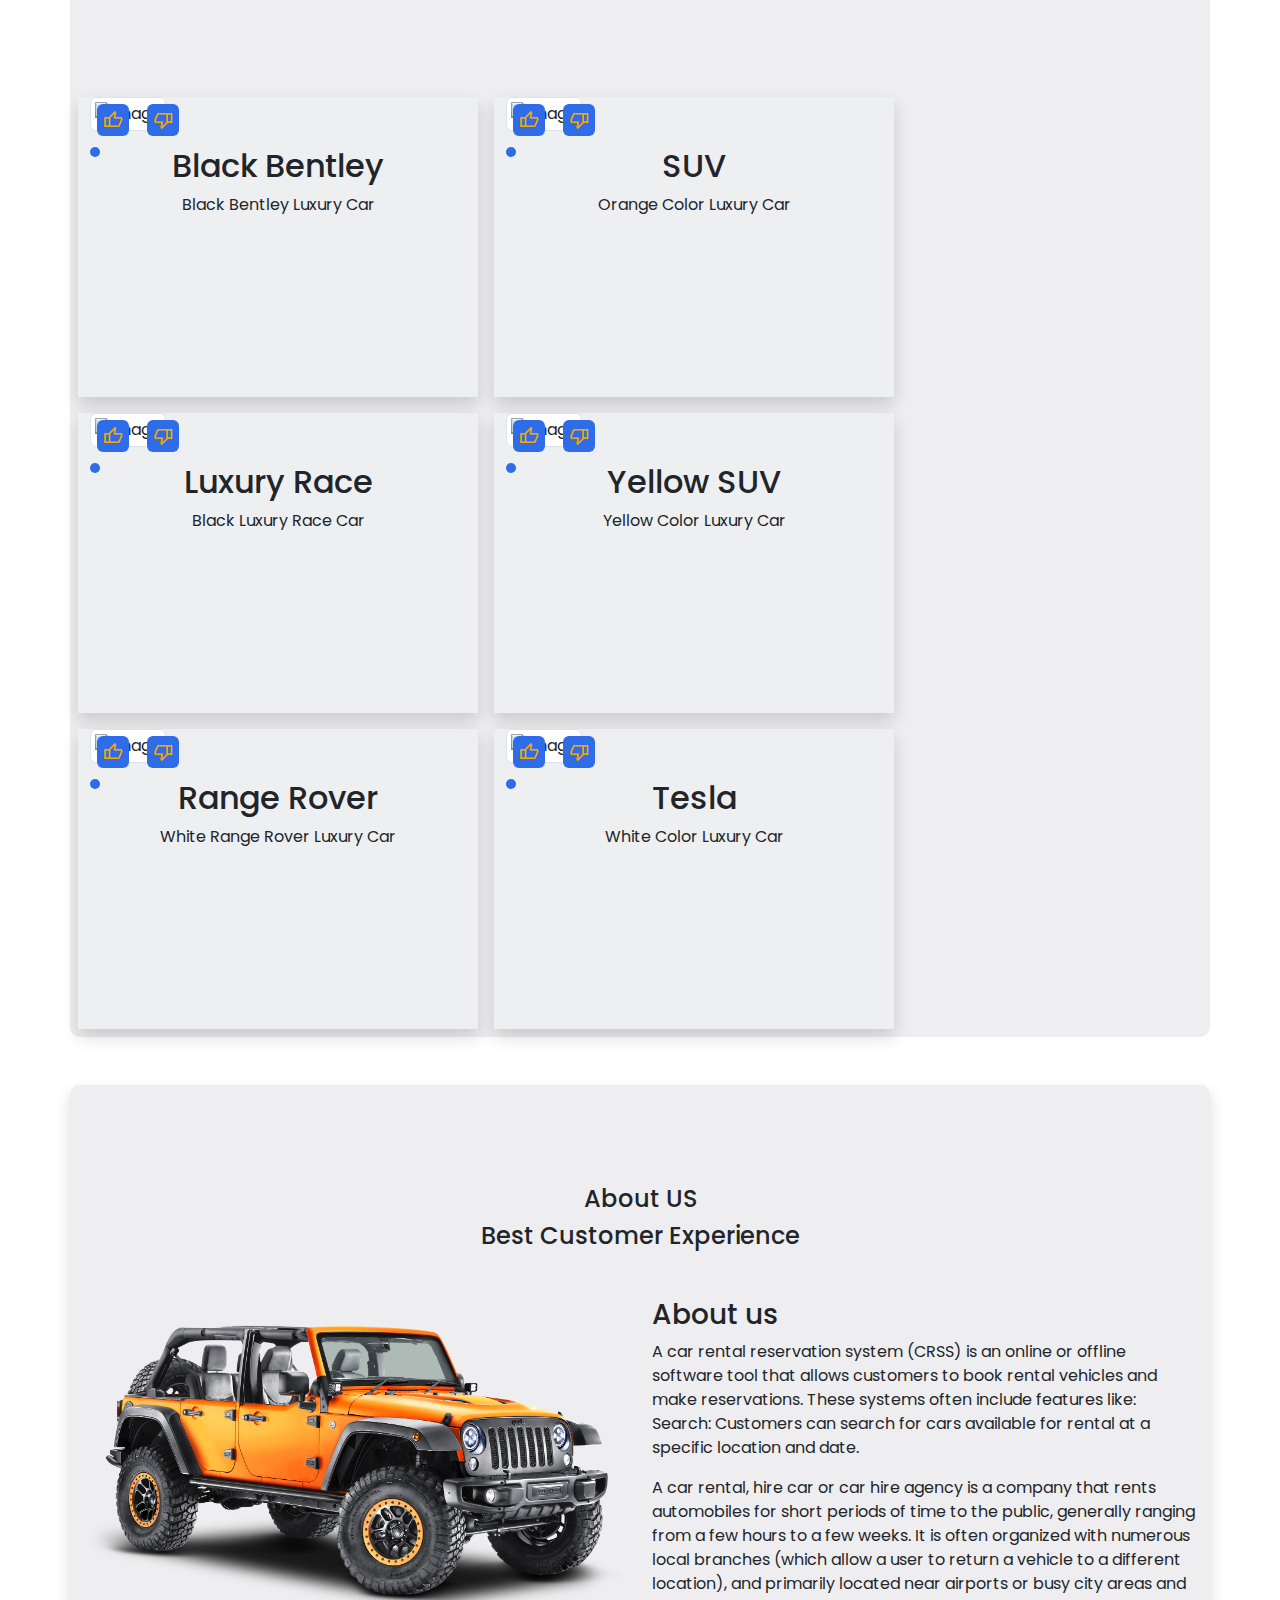
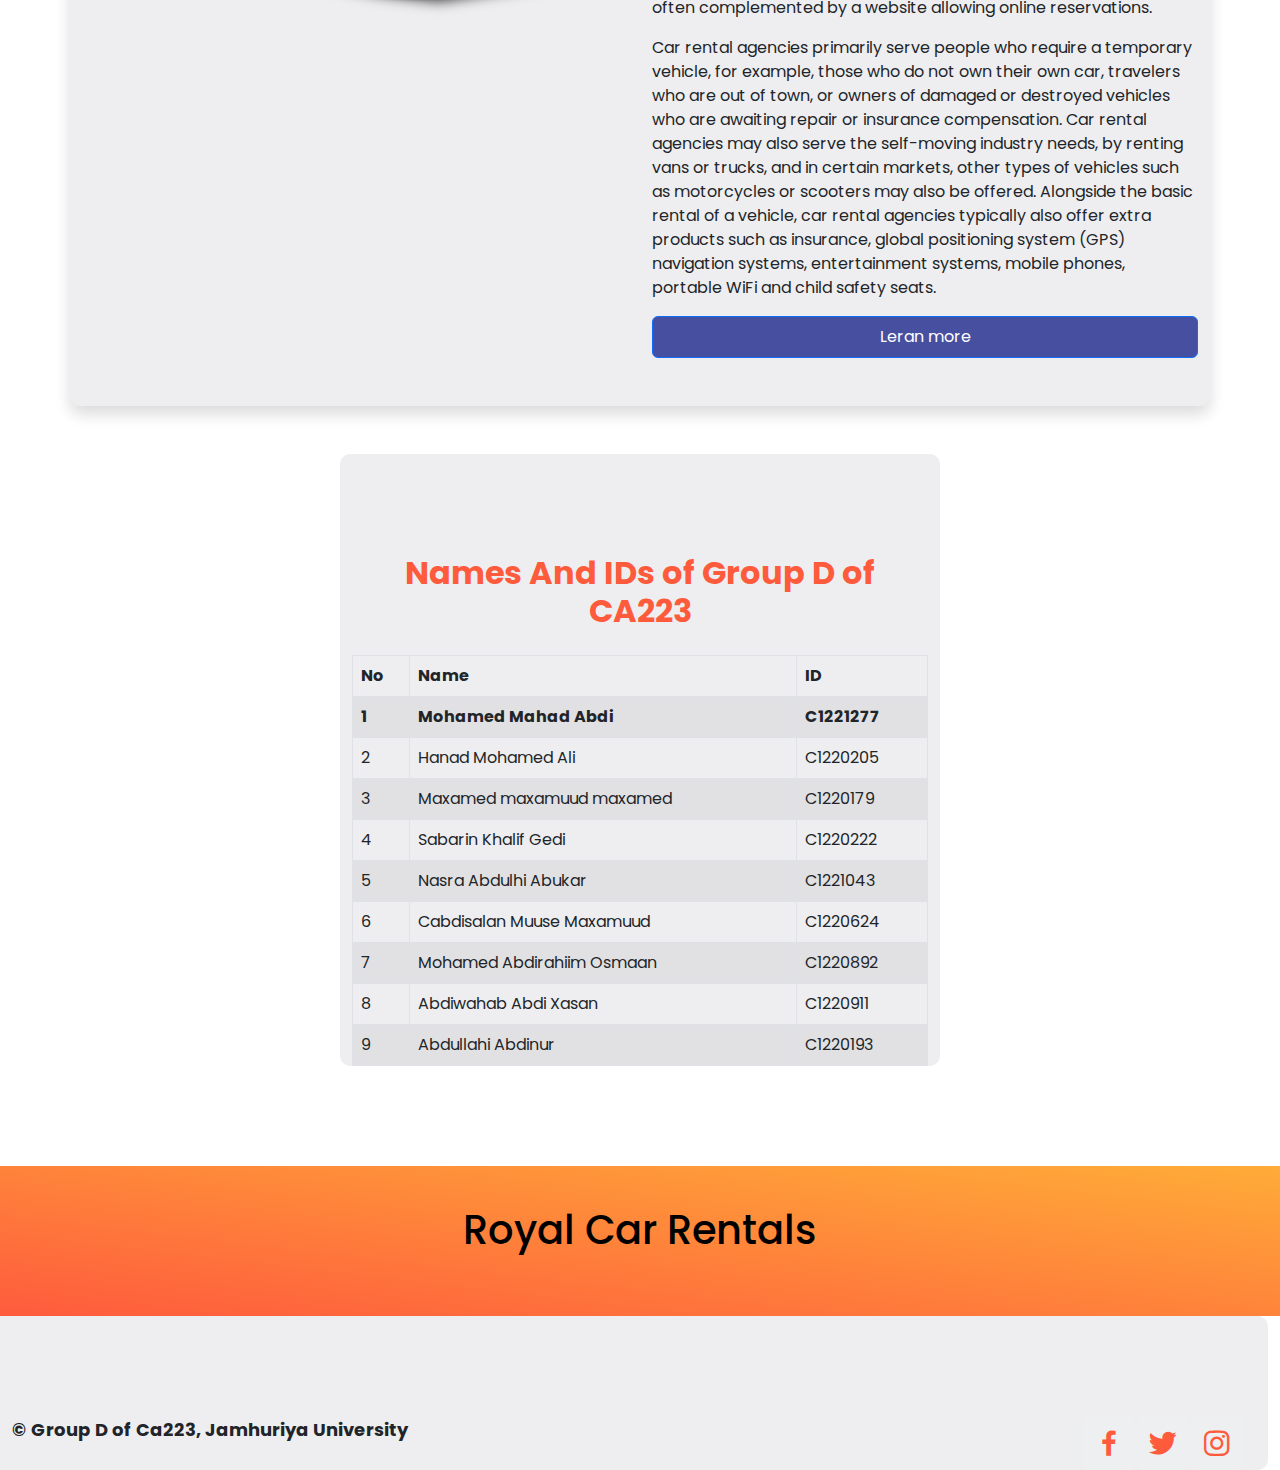
==== commit c9a70dae: "Update index.html" ====
--- a/index.html
+++ b/index.html
@@ -69,9 +69,9 @@
 
     <!-- Main section starts Here  -->
 
-    <div class="container  mt-5 " id="home" style="margin-top: 110px;">
+   <div class="container  mt-5 " id="home" style="margin-top: 110px;">
         <div id="carouselExampleIndicators" class="carousel slide" data-bs-ride="carousel">
-            <div class="carousel-indicators">
+            <div class="carousel-indicators ">
               <button type="button" data-bs-target="#carouselExampleIndicators" data-bs-slide-to="0" class="active" aria-current="true" aria-label="Slide 1"></button>
               <button type="button" data-bs-target="#carouselExampleIndicators" data-bs-slide-to="1" aria-label="Slide 2"></button>
               <button type="button" data-bs-target="#carouselExampleIndicators" data-bs-slide-to="2" aria-label="Slide 3"></button>
@@ -106,17 +106,16 @@
                 " class="d-block w-100" alt="...">
               </div>
             </div>
-            <button class="carousel-control-prev" type="button" data-bs-target="#carouselExampleIndicators" data-bs-slide="prev">
-              <span class="carousel-control-prev-icon" aria-hidden="true"></span>
+            <button class="carousel-control-prev " type="button" data-bs-target="#carouselExampleIndicators" data-bs-slide="prev">
+              <span class="carousel-control-prev-icon carouselLeft" aria-hidden="true"></span>
               <span class="visually-hidden">Previous</span>
             </button>
             <button class="carousel-control-next" type="button" data-bs-target="#carouselExampleIndicators" data-bs-slide="next">
-              <span class="carousel-control-next-icon" aria-hidden="true"></span>
+              <span class="carousel-control-next-icon carouselRight" aria-hidden="true"></span>
               <span class="visually-hidden">Next</span>
             </button>
           </div>
     </div>
-
     <!-- info about renting  -->
 
     <div class="container container1 mt-5" id="ride">
@@ -412,7 +411,7 @@
         
           </section>
           <div class="copyright container-fluid container1 row">
-            <p class="col-6 col-lg-6 col-sm-6"> &copy  Group D of Ca223, Jamhuriya University</p>
+            <p class="col-6 col-lg-6 col-sm-6 copyright"> &copy  Group D of Ca223, Jamhuriya University</p>
             <div class="social d-flex justify-content-end col-6 col-lg-6 col-sm-6">
                 <a href="#"><i class='bx bxl-facebook socialIcon'></i></a>
                 <a href="#"><i class='bx bxl-twitter socialIcon'></i></a>
--- a/style.css
+++ b/style.css
@@ -201,7 +201,12 @@
   }
 
   .socialIcon:hover {
-    background-color: var(--text-color);
+   background-color: var(--main-color);
+    color: white;
+  }
+  .copyright{
+    font-weight: bold;
+    font-size: 18px;
   }
 
   .leader {
@@ -211,3 +216,14 @@
     color: var(--main-color);
     font-weight: bolder;
   }
+
+
+
+.carouselRight{
+    background-color: var(--main-color);
+  }
+
+  .carouselLeft{
+   background-color: var(--main-color);
+  }
+ 
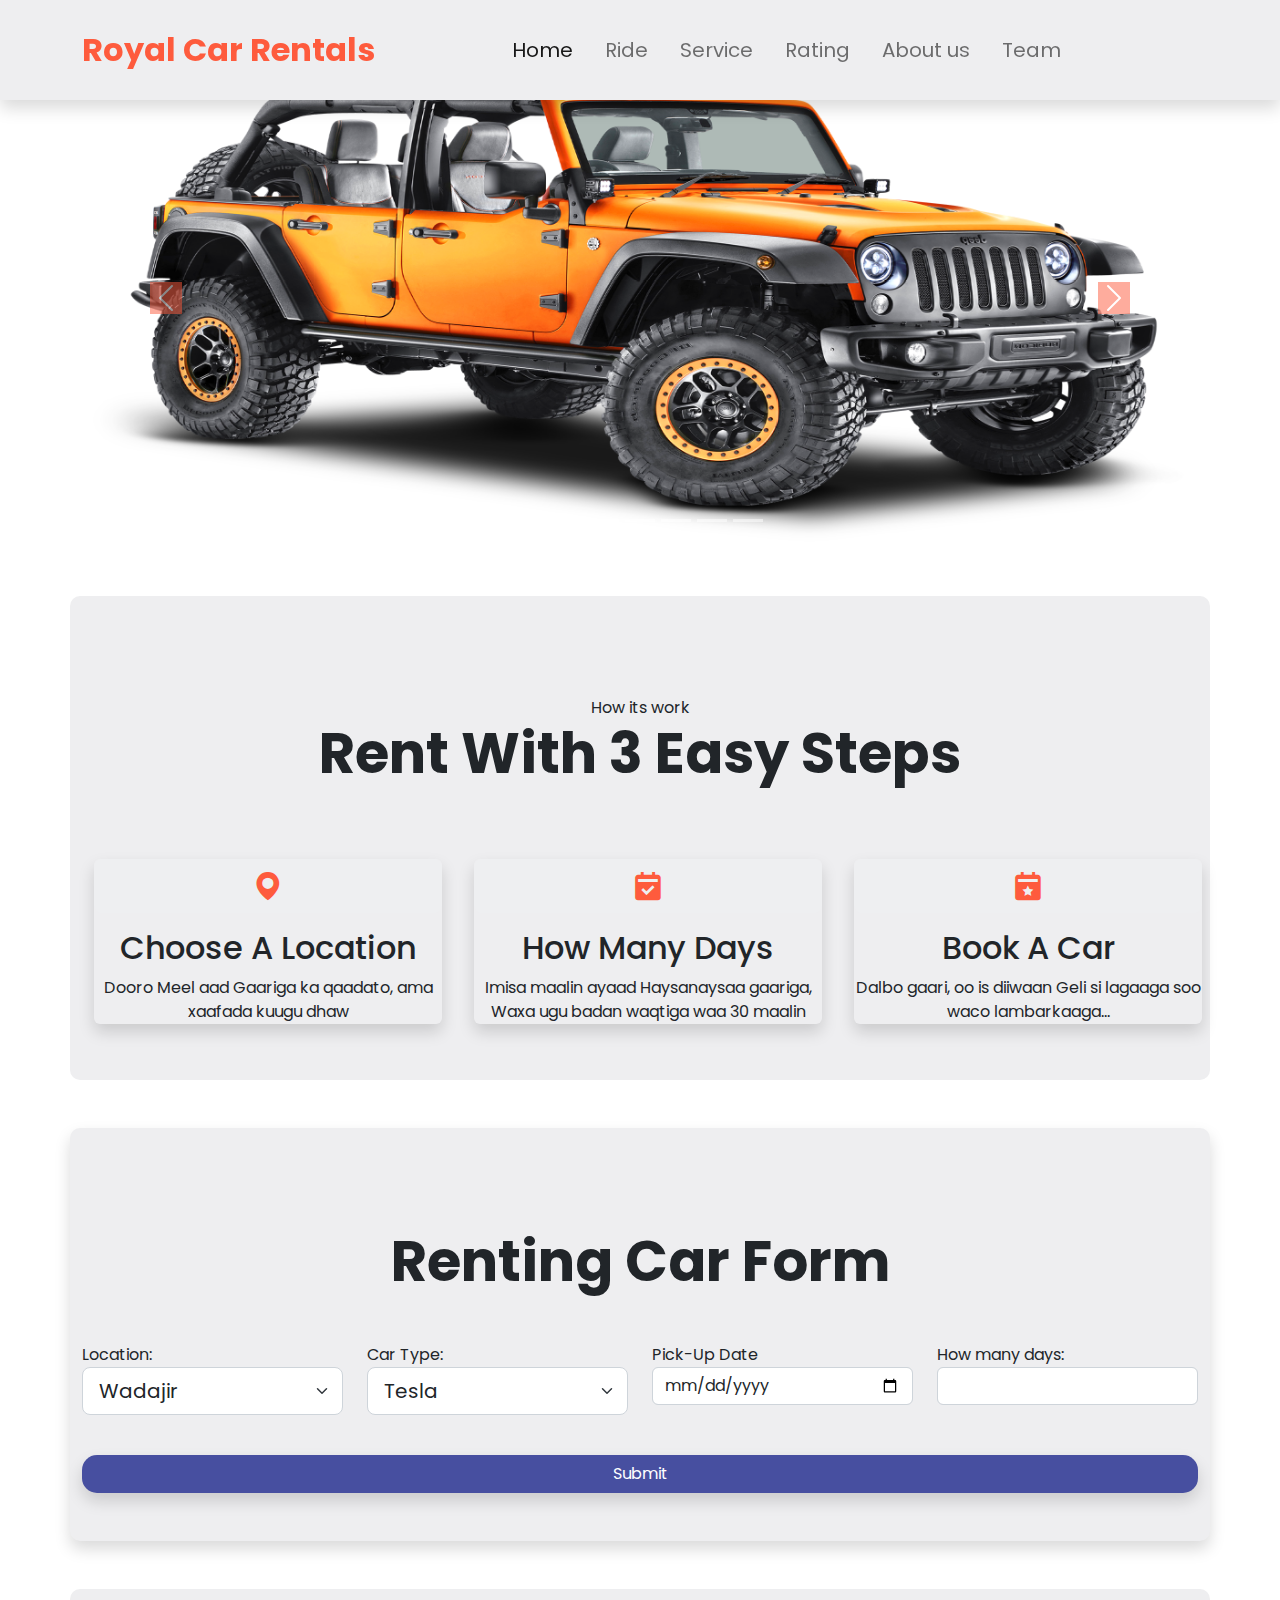
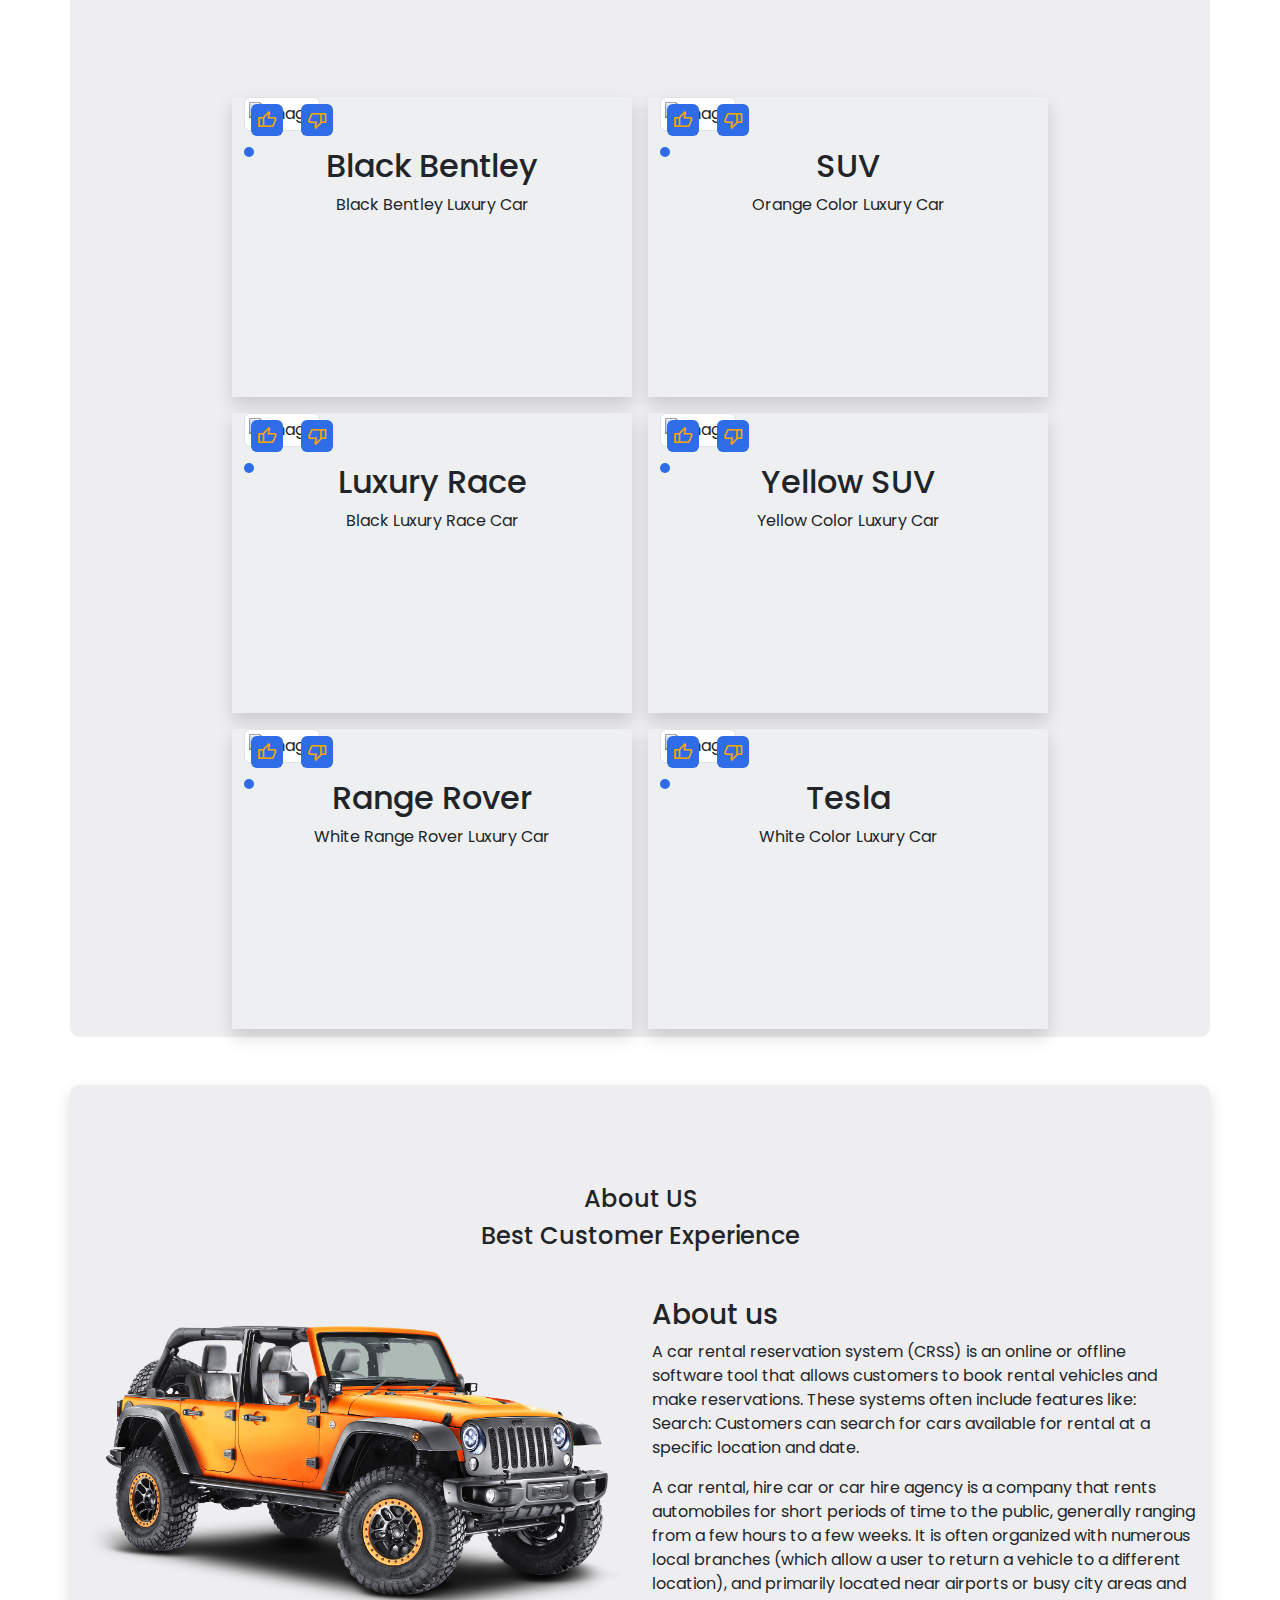
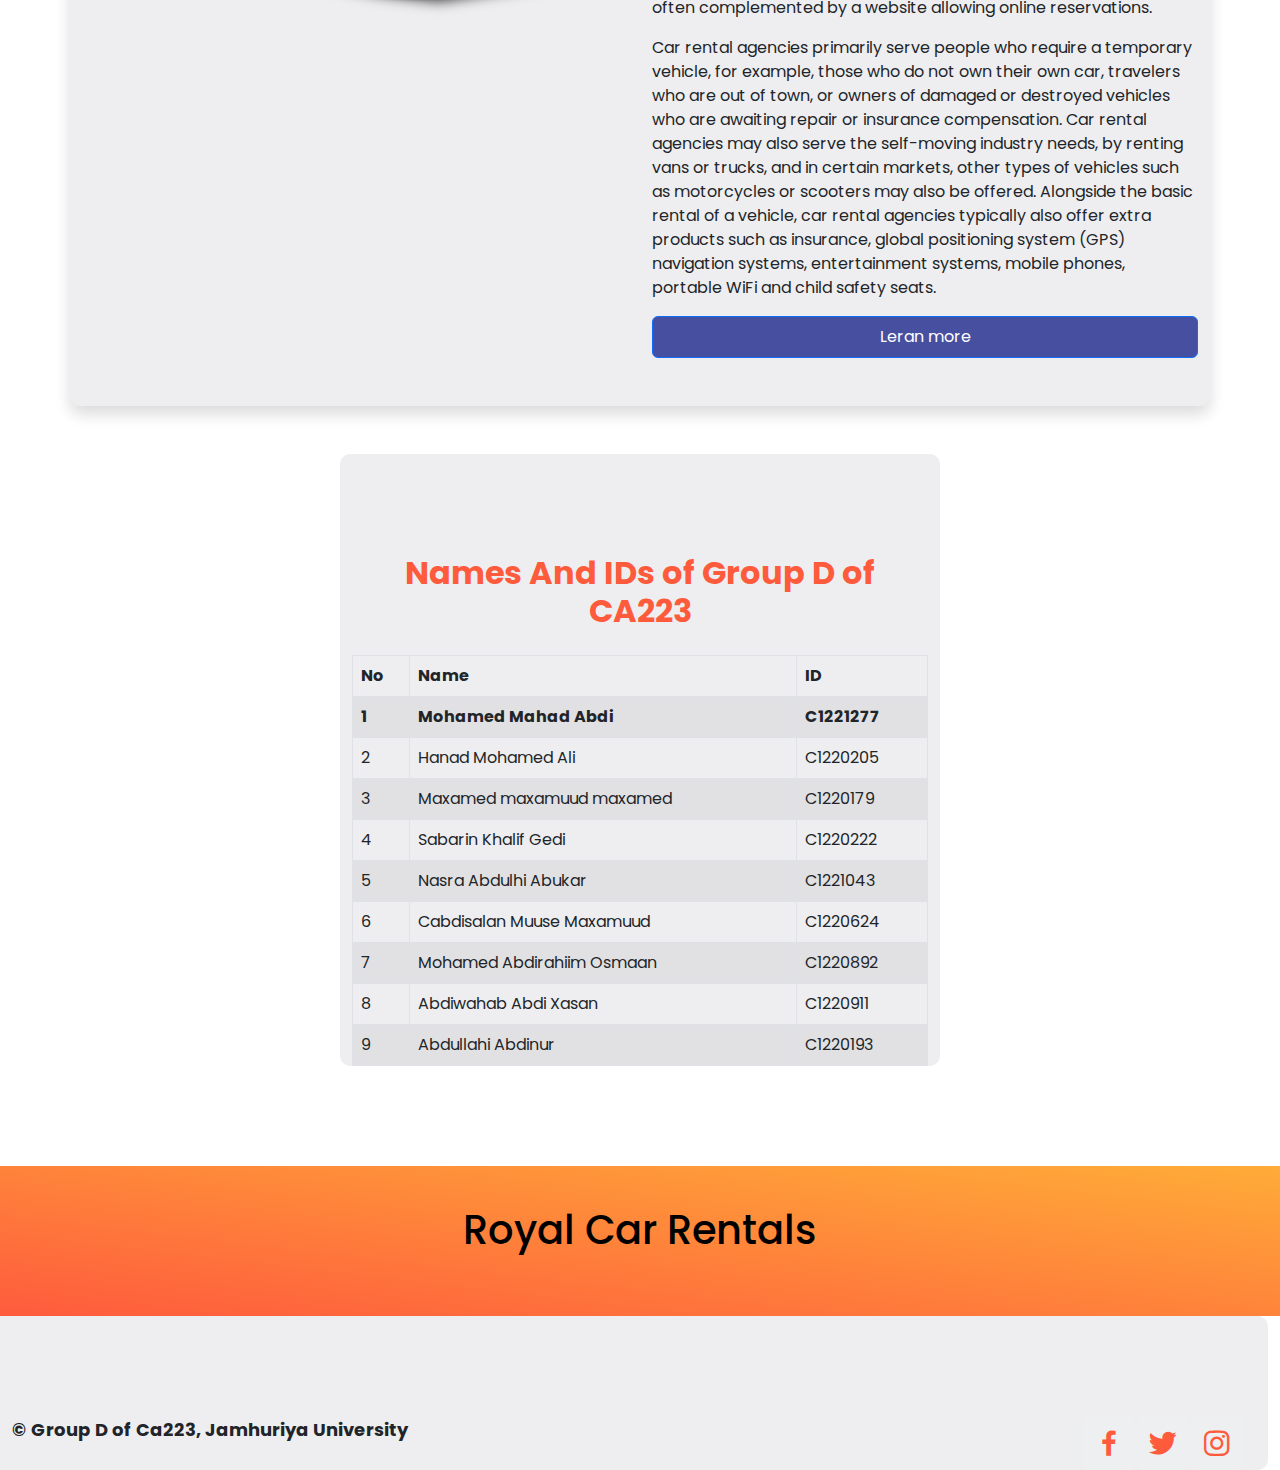
==== commit 770939dc: "Update index.html" ====
--- a/index.html
+++ b/index.html
@@ -199,7 +199,7 @@
       <!-- Rating Section starts Here !!  -->
 
       <div class="container container1 mt-5" id="rate">
-        <div class="row">
+        <div class="row d-flex justify-content-center">
           <div class="col-12 col-sm-12 col-lg-4 shadow m-2" style="background-color: #eeeff1;; width: 400px; height: 300px;">
             <div class="custom-box">
                 <div class="position-absolute">
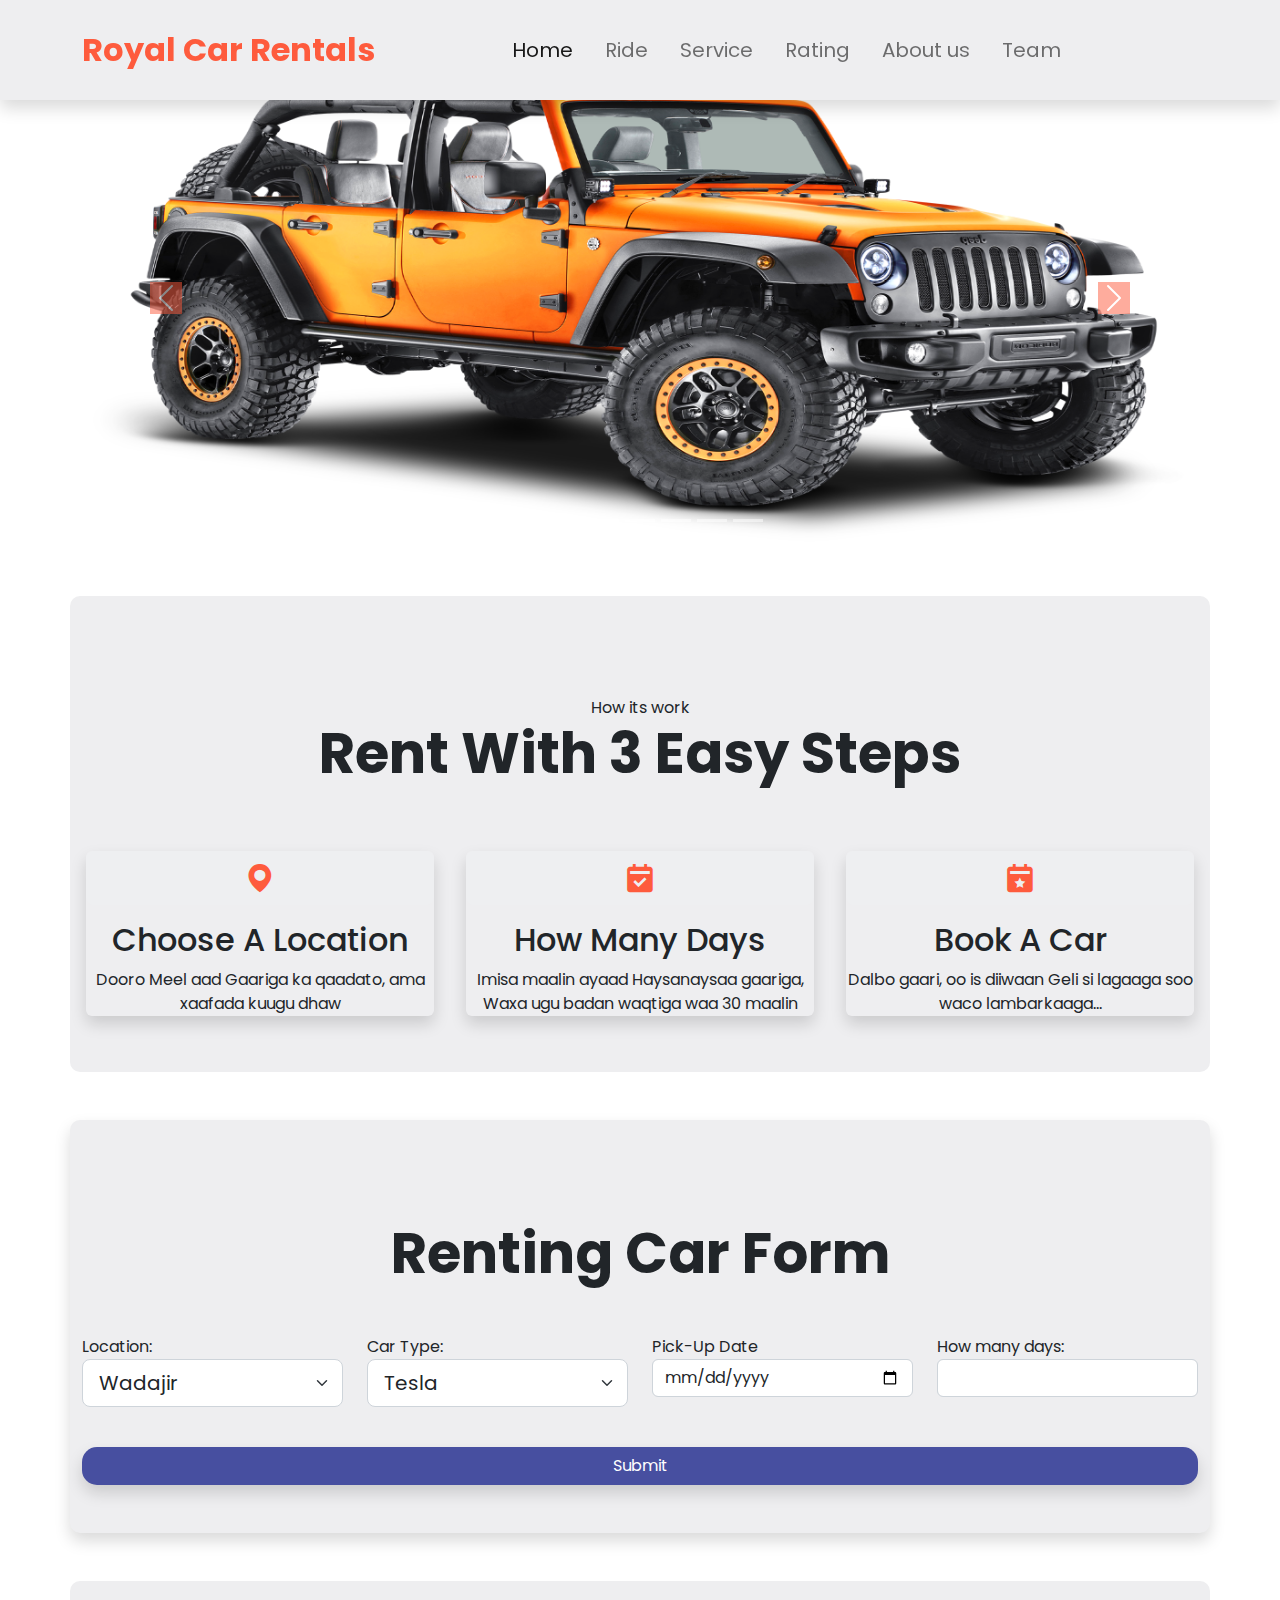
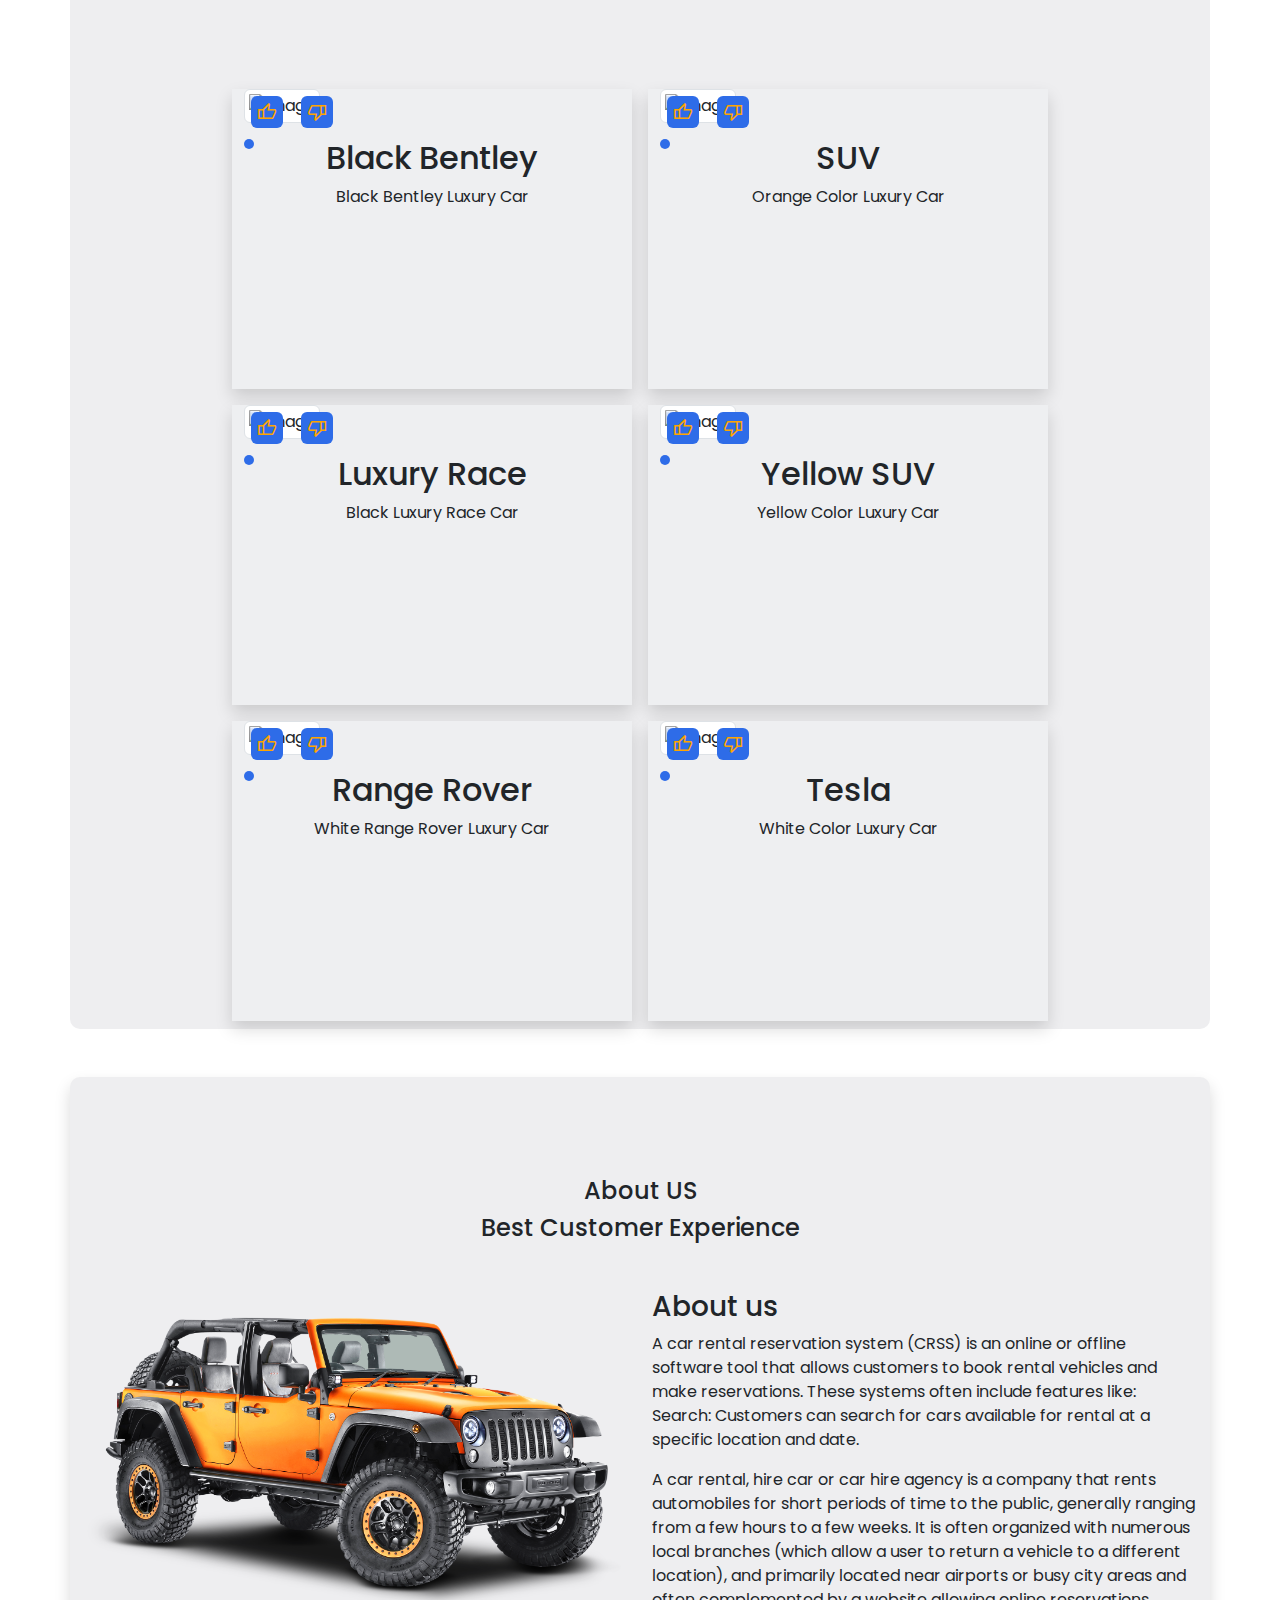
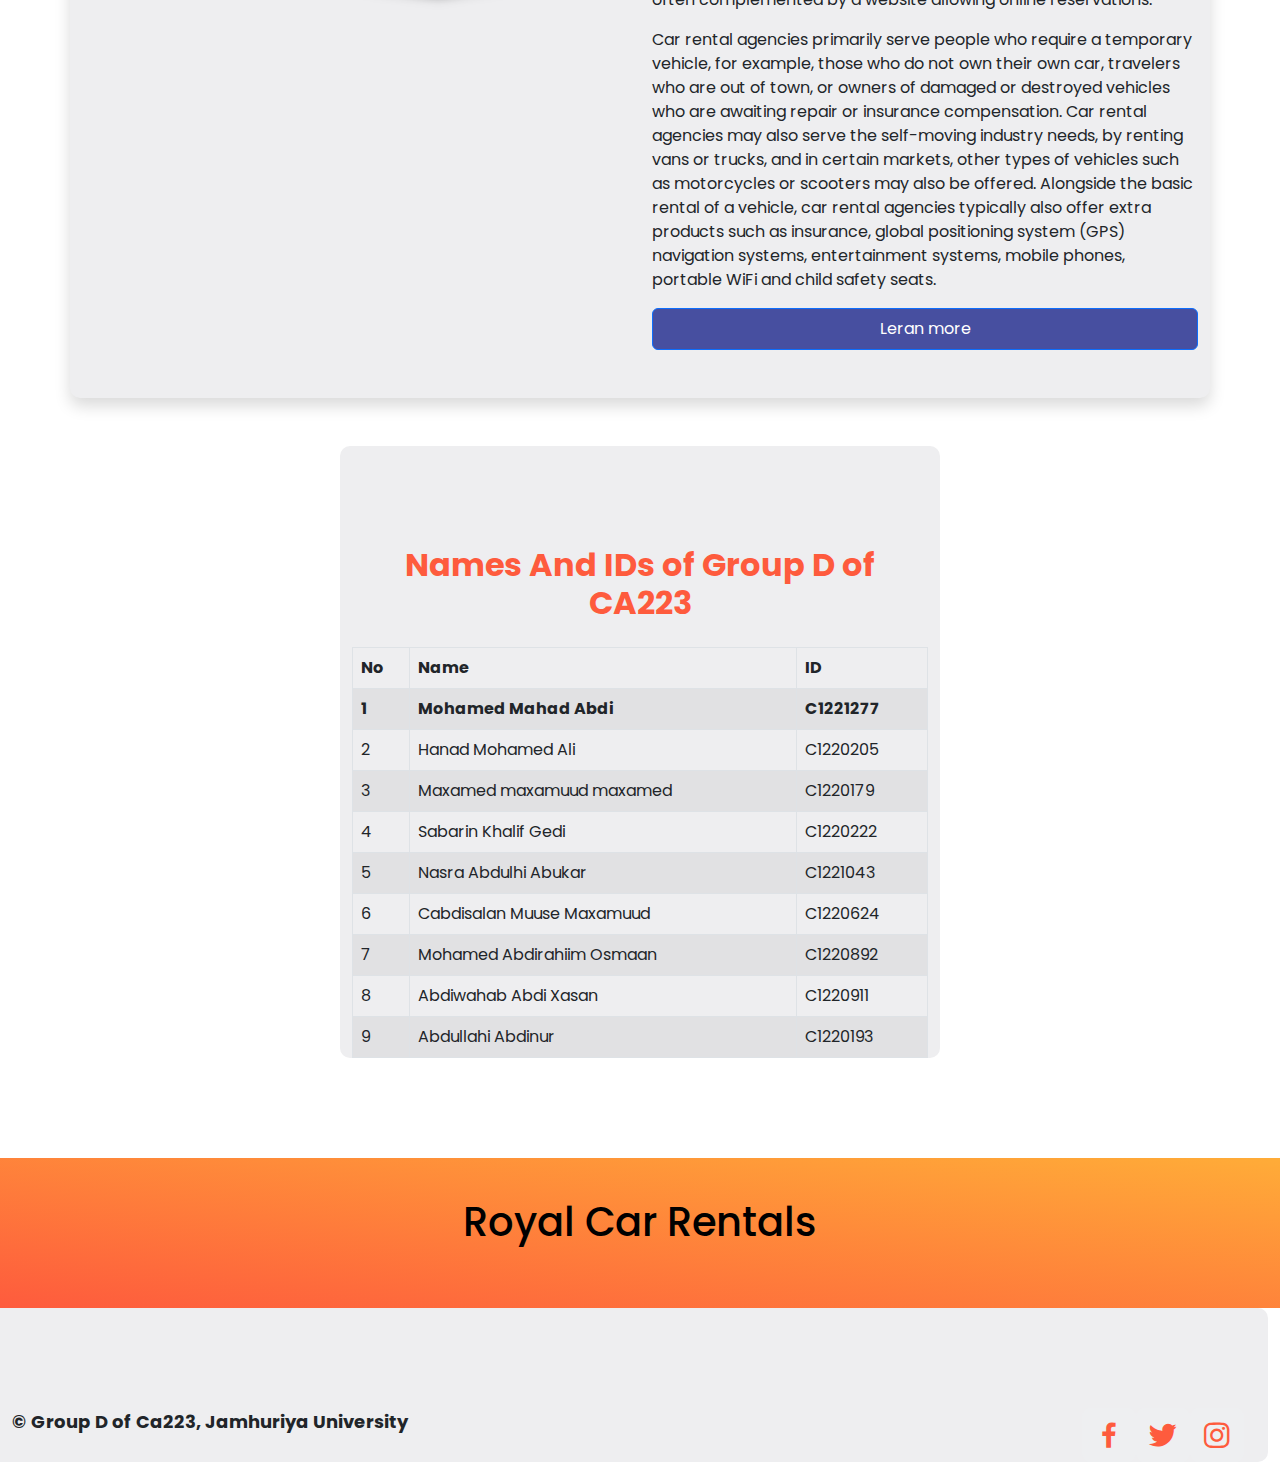
==== commit ded79ff1: "Update index.html" ====
--- a/index.html
+++ b/index.html
@@ -127,7 +127,7 @@
         <div class="row mt-5 justify-content-center">
         
             <div class="box col-12 col-sm-12 col-lg-4 mb-4 p-3 ">
-                <div class="small-box w-100 rounded shadow m-2">
+                <div class="small-box w-100 rounded shadow ">
                 <i class='bx bxs-map d-flex justify-content-center mb-3 '></i>
                 <h2 class="text-center">Choose A Location</h2>
                 <p class="text-center">Dooro Meel aad Gaariga ka qaadato, ama xaafada kuugu dhaw</p>
@@ -135,7 +135,7 @@
             </div>
     
             <div class="box col-12 col-sm-12 col-lg-4 mb-4 p-3 ">
-                <div class="small-box w-100 rounded shadow m-2">
+                <div class="small-box w-100 rounded shadow ">
                 <i class='bx bxs-calendar-check d-flex justify-content-center mb-3' ></i>
                 <h2 class="text-center">How Many Days</h2>
                 <p class="text-center">Imisa maalin ayaad Haysanaysaa gaariga, Waxa ugu badan waqtiga waa 30 maalin</p>
@@ -143,7 +143,7 @@
             </div>
     
             <div class="box col-12 col-sm-12 col-lg-4 mb-4 p-3 ">
-                <div class="small-box w-100  rounded shadow m-2">
+                <div class="small-box w-100  rounded shadow ">
                 <i class='bx bxs-calendar-star d-flex justify-content-center mb-3' ></i>
                 <h2 class="text-center">Book A Car</h2>
                 <p class="text-center">Dalbo gaari, oo is diiwaan Geli si lagaaga  soo waco lambarkaaga...</p>
